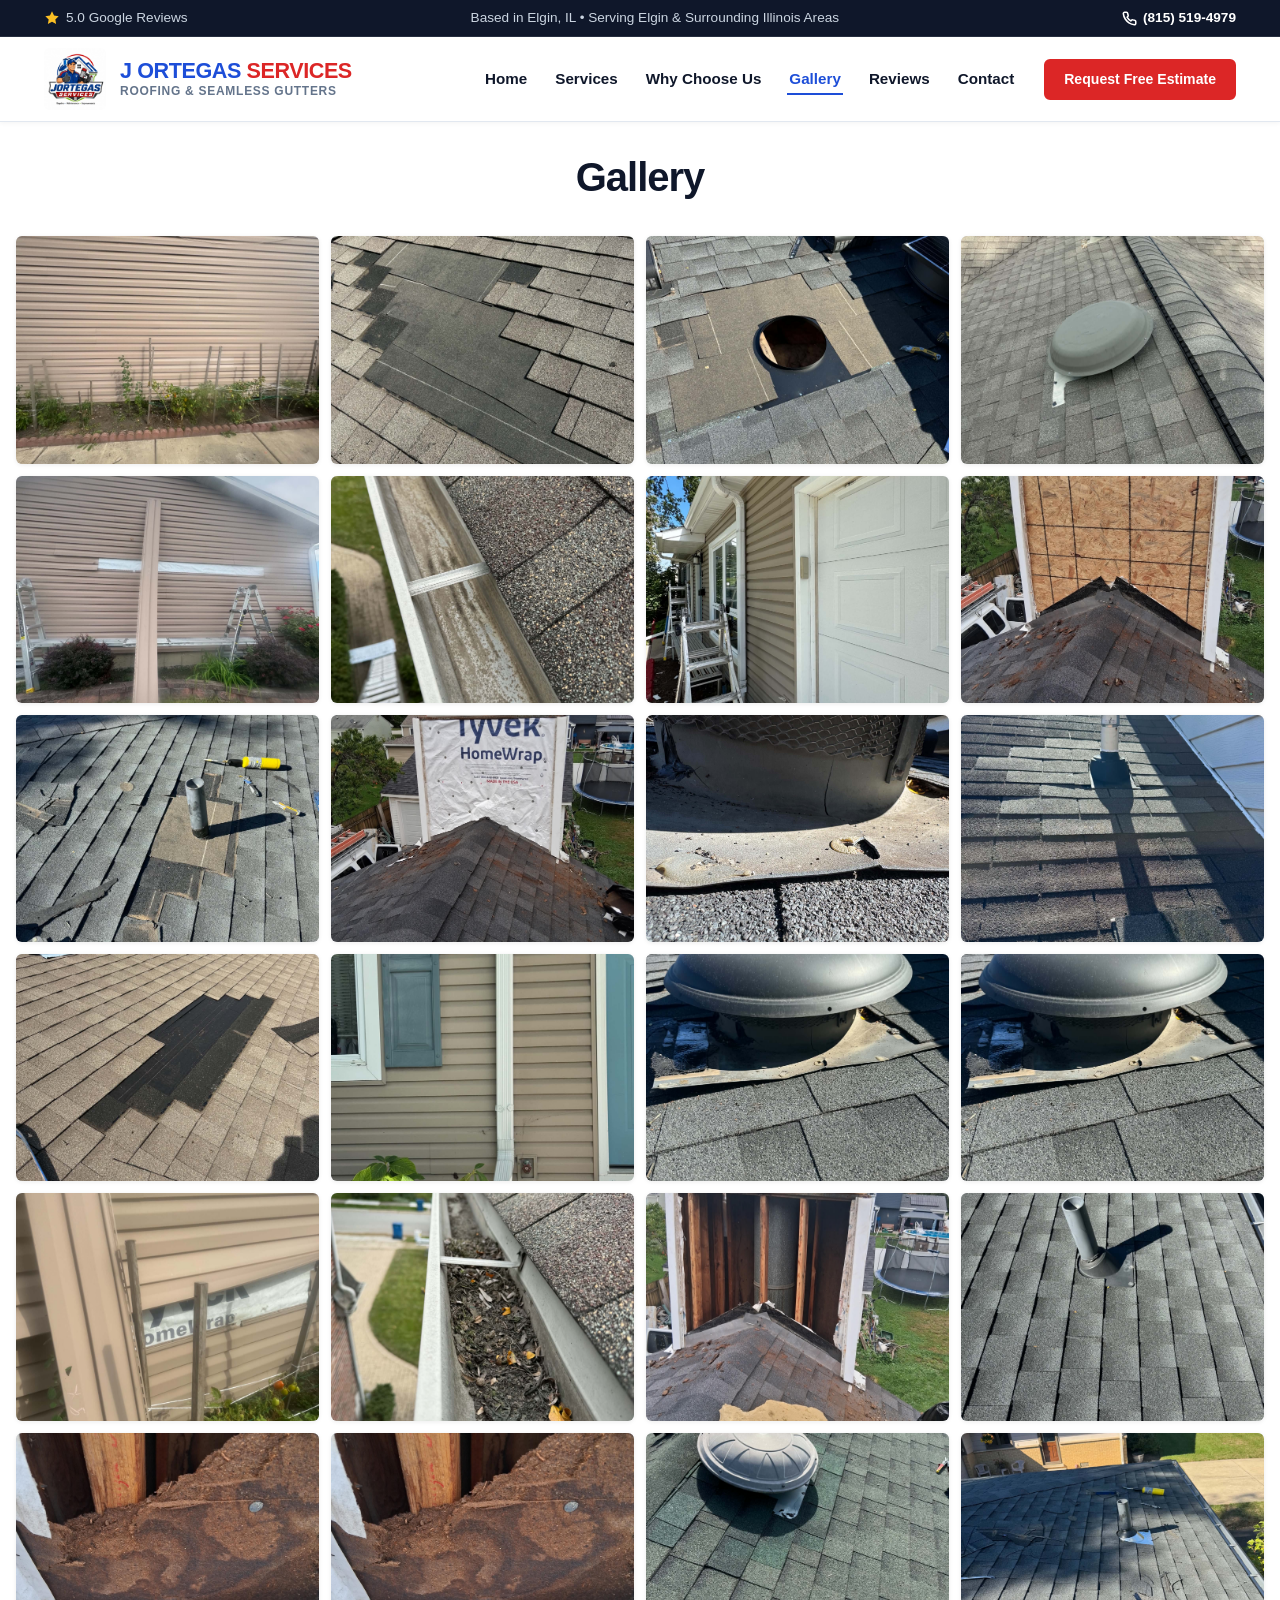
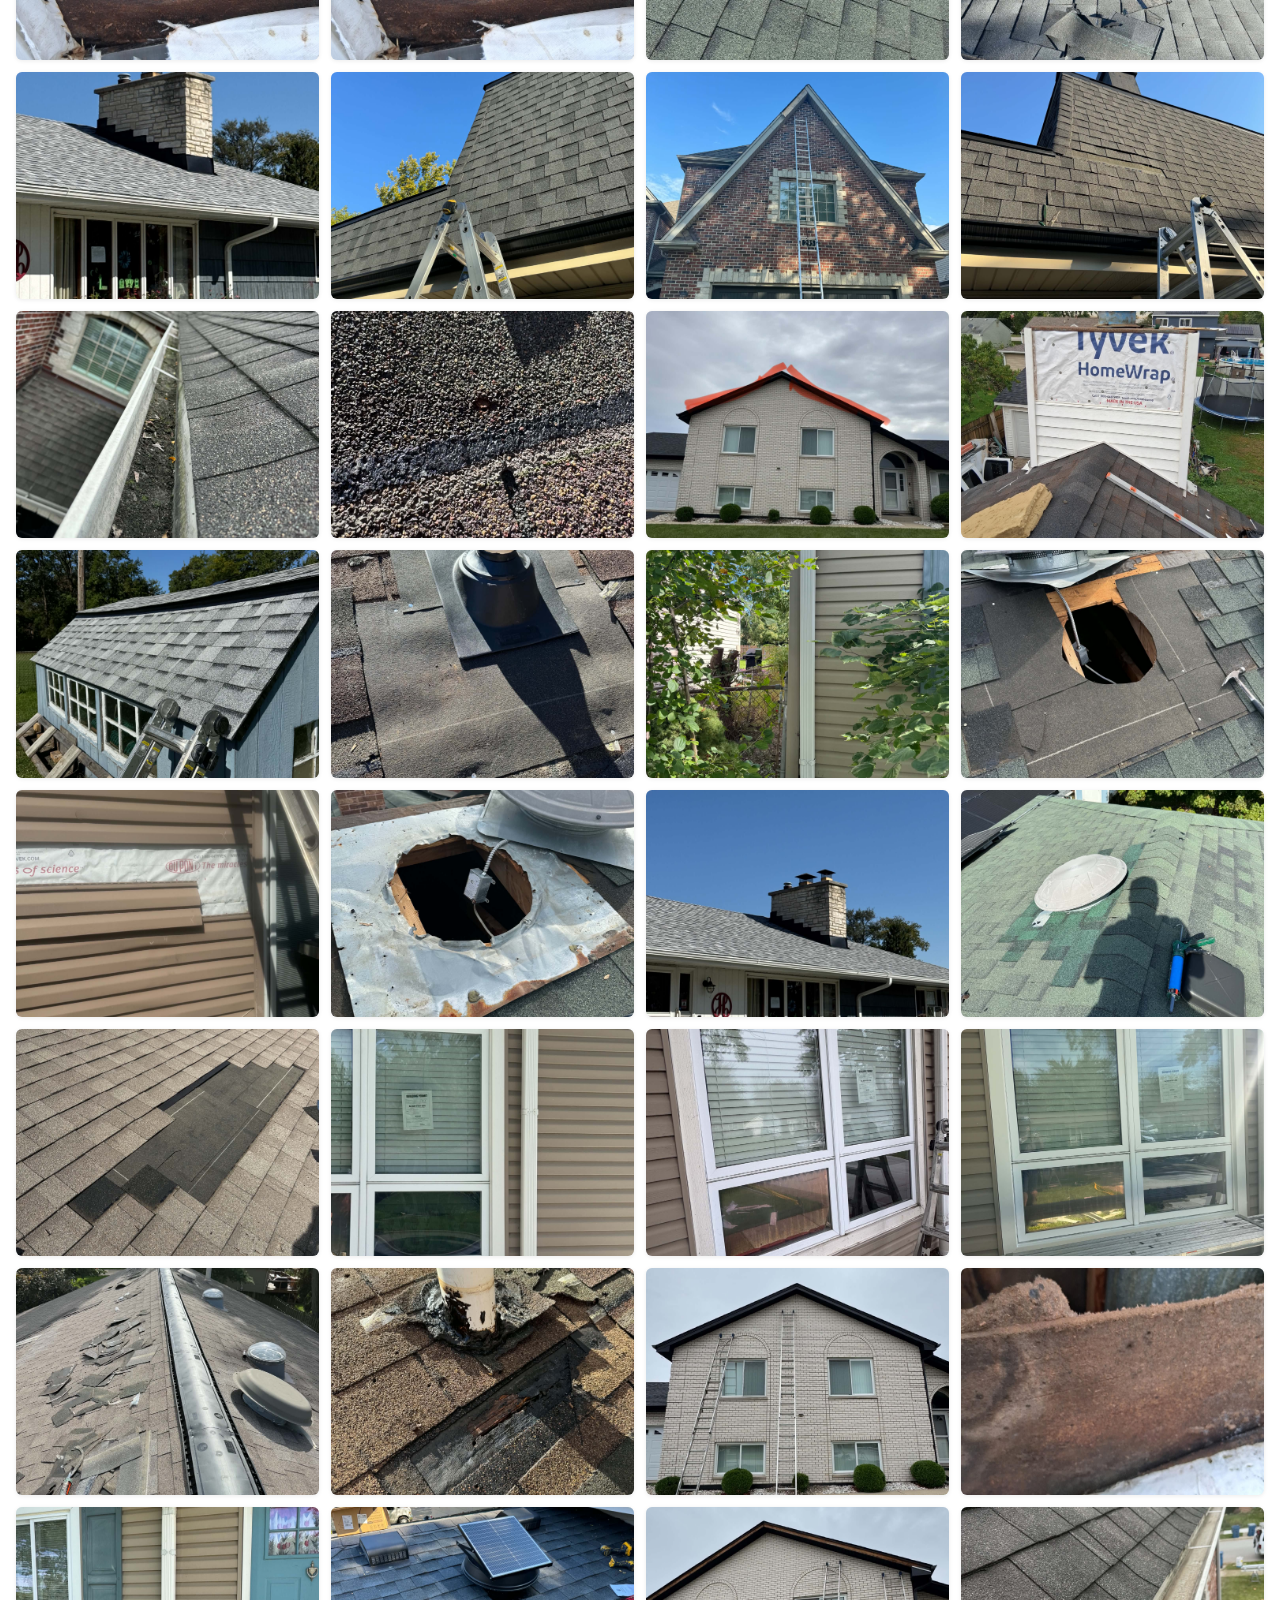
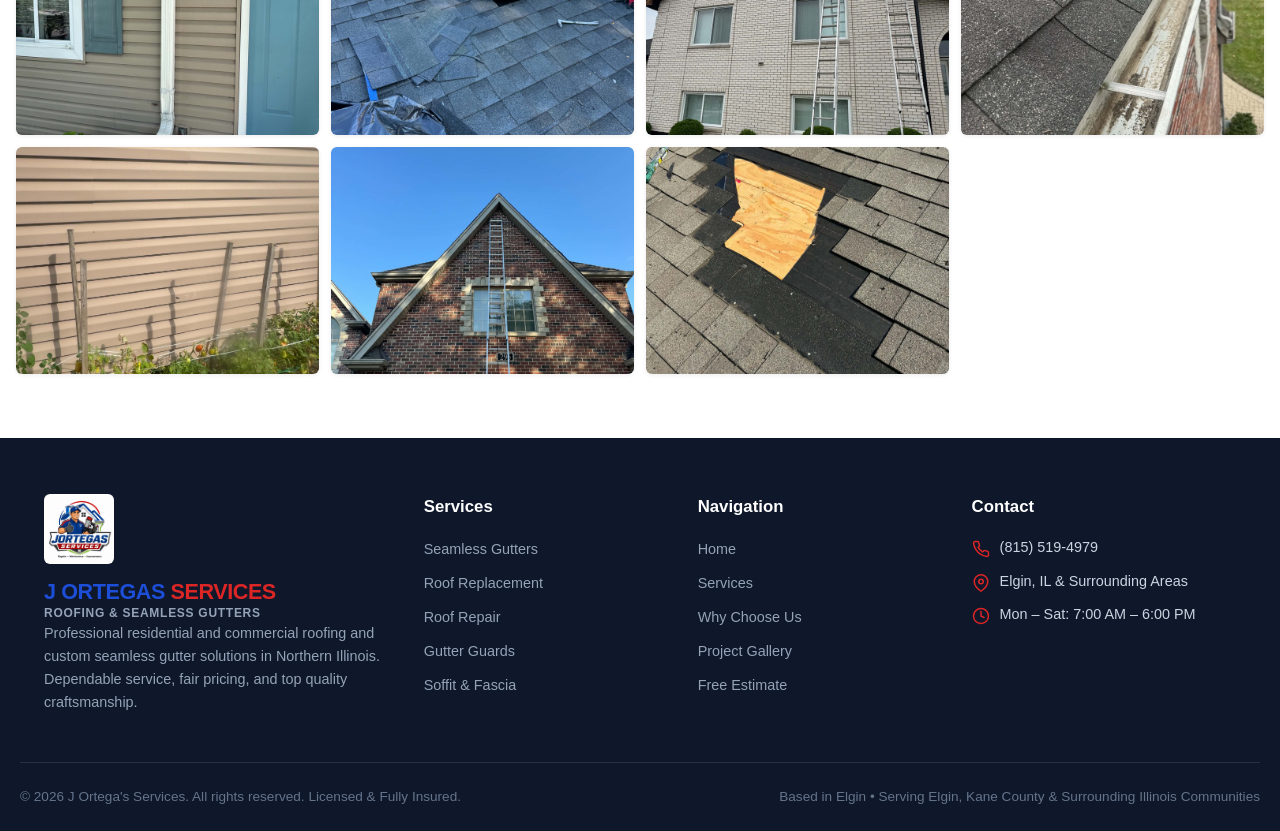
==== gallery.html @ 9fd20a76 "Launch J Ortega's Services website: dark hero slider, edge-to-edge project gallery, SEO meta & schem" ====
<!DOCTYPE html>
<html lang="en">
<head>
  <meta charset="UTF-8">
  <meta name="viewport" content="width=device-width, initial-scale=1.0">
  <title>Gallery | J Ortega's Services | Roofing &amp; Seamless Gutters</title>
  <meta name="description" content="View our full portfolio of roofing, leak repairs, seamless gutters, and leaf guards based in Elgin, IL and serving surrounding Illinois communities.">
  <meta name="robots" content="index, follow">
  <meta name="author" content="J Ortega's Services">
  <meta name="theme-color" content="#0f172a">
  <link rel="canonical" href="https://jortegaservices.com/gallery.html">
  
  <!-- Favicon and App Icons -->
  <link rel="icon" type="image/png" href="favicon.png">
  <link rel="shortcut icon" href="favicon.ico">
  <link rel="apple-touch-icon" href="favicon.png">
  
  <!-- Social Share / Open Graph Previews -->
  <meta property="og:title" content="Gallery | J Ortega's Services">
  <meta property="og:description" content="Portfolio of roofing and seamless gutter projects in Elgin and surrounding Illinois areas.">
  <meta property="og:image" content="photos/preview.jpg">
  <meta property="og:url" content="https://jortegaservices.com/gallery.html">
  <meta property="og:type" content="website">
  <meta name="twitter:card" content="summary_large_image">
  <meta name="twitter:image" content="photos/preview.jpg">

  <link rel="stylesheet" href="styles.css">
</head>
<body>

  <!-- Top Utility Bar -->
  <aside class="top-bar" aria-label="Quick contact and service area">
    <div class="container top-bar-inner">
      <div class="top-bar-item top-bar-rating">
        <svg width="16" height="16" viewBox="0 0 24 24" fill="currentColor">
          <path d="M12 2l3.09 6.26L22 9.27l-5 4.87 1.18 6.88L12 17.77l-6.18 3.25L7 14.14 2 9.27l6.91-1.01L12 2z"/>
        </svg>
        <span>5.0 Google Reviews</span>
      </div>
      <div class="top-bar-item top-bar-location">
        <span>Based in Elgin, IL &bull; Serving Elgin &amp; Surrounding Illinois Areas</span>
      </div>
      <div class="top-bar-right">
        <a href="tel:8155194979" class="top-phone-link">
          <svg width="15" height="15" viewBox="0 0 24 24" fill="none" stroke="currentColor" stroke-width="2.5" stroke-linecap="round" stroke-linejoin="round">
            <path d="M22 16.92v3a2 2 0 0 1-2.18 2 19.79 19.79 0 0 1-8.63-3.07 19.5 19.5 0 0 1-6-6 19.79 19.79 0 0 1-3.07-8.67A2 2 0 0 1 4.11 2h3a2 2 0 0 1 2 1.72 12.84 12.84 0 0 0 .7 2.81 2 2 0 0 1-.45 2.11L8.09 9.91a16 16 0 0 0 6 6l1.27-1.27a2 2 0 0 1 2.11-.45 12.84 12.84 0 0 0 2.81.7A2 2 0 0 1 22 16.92z"></path>
          </svg>
          (815) 519-4979
        </a>
      </div>
    </div>
  </aside>

  <!-- Site Header -->
  <header class="site-header">
    <div class="container nav-container">
      <a href="index.html" class="brand-logo" aria-label="J Ortega's Services Homepage">
        <img src="photos/logo.png" alt="J Ortega's Services Logo" class="brand-logo-img">
        <div class="brand-text">
          <span class="brand-name">
            <span class="accent-blue">J ORTEGAS</span> <span class="accent-red">SERVICES</span>
          </span>
          <span class="brand-tag">Roofing &amp; Seamless Gutters</span>
        </div>
      </a>

      <!-- Desktop & Mobile Nav -->
      <nav class="main-nav" aria-label="Main Navigation">
        <ul class="nav-list">
          <li><a href="index.html" class="nav-link">Home</a></li>
          <li><a href="index.html#services" class="nav-link">Services</a></li>
          <li><a href="index.html#why-us" class="nav-link">Why Choose Us</a></li>
          <li><a href="gallery.html" class="nav-link active">Gallery</a></li>
          <li><a href="index.html#reviews" class="nav-link">Reviews</a></li>
          <li><a href="index.html#estimate" class="nav-link">Contact</a></li>
        </ul>
        <div class="nav-cta-wrap">
          <a href="index.html#estimate" class="btn btn-red btn-sm">Request Free Estimate</a>
        </div>
      </nav>

      <!-- Mobile Menu Toggle Button -->
      <button class="mobile-toggle" aria-label="Toggle navigation menu" aria-expanded="false">
        <svg viewBox="0 0 24 24" fill="none" stroke="currentColor" stroke-width="2.5" stroke-linecap="round" stroke-linejoin="round">
          <line x1="3" y1="6" x2="21" y2="6"></line>
          <line x1="3" y1="12" x2="21" y2="12"></line>
          <line x1="3" y1="18" x2="21" y2="18"></line>
        </svg>
      </button>
    </div>
  </header>

  <main class="gallery-page-wrap">
    <div class="gallery-page-header">
      <h1>Gallery</h1>
    </div>

    <!-- Edge-to-edge Images Taking Up The Page Left to Right Top to Bottom -->
    <div class="gallery-stream">
        <div class="gallery-photo-item">
          <img src="photos/project-01.jpg" alt="J Ortega Project 1" loading="lazy">
        </div>
        <div class="gallery-photo-item">
          <img src="photos/project-02.jpg" alt="J Ortega Project 2" loading="lazy">
        </div>
        <div class="gallery-photo-item">
          <img src="photos/project-03.jpg" alt="J Ortega Project 3" loading="lazy">
        </div>
        <div class="gallery-photo-item">
          <img src="photos/project-04.jpg" alt="J Ortega Project 4" loading="lazy">
        </div>
        <div class="gallery-photo-item">
          <img src="photos/project-05.jpg" alt="J Ortega Project 5" loading="lazy">
        </div>
        <div class="gallery-photo-item">
          <img src="photos/project-06.jpg" alt="J Ortega Project 6" loading="lazy">
        </div>
        <div class="gallery-photo-item">
          <img src="photos/project-07.jpg" alt="J Ortega Project 7" loading="lazy">
        </div>
        <div class="gallery-photo-item">
          <img src="photos/project-08.jpg" alt="J Ortega Project 8" loading="lazy">
        </div>
        <div class="gallery-photo-item">
          <img src="photos/project-09.jpg" alt="J Ortega Project 9" loading="lazy">
        </div>
        <div class="gallery-photo-item">
          <img src="photos/project-10.jpg" alt="J Ortega Project 10" loading="lazy">
        </div>
        <div class="gallery-photo-item">
          <img src="photos/project-11.jpg" alt="J Ortega Project 11" loading="lazy">
        </div>
        <div class="gallery-photo-item">
          <img src="photos/project-12.jpg" alt="J Ortega Project 12" loading="lazy">
        </div>
        <div class="gallery-photo-item">
          <img src="photos/project-13.jpg" alt="J Ortega Project 13" loading="lazy">
        </div>
        <div class="gallery-photo-item">
          <img src="photos/project-14.jpg" alt="J Ortega Project 14" loading="lazy">
        </div>
        <div class="gallery-photo-item">
          <img src="photos/project-15.jpg" alt="J Ortega Project 15" loading="lazy">
        </div>
        <div class="gallery-photo-item">
          <img src="photos/project-16.jpg" alt="J Ortega Project 16" loading="lazy">
        </div>
        <div class="gallery-photo-item">
          <img src="photos/project-17.jpg" alt="J Ortega Project 17" loading="lazy">
        </div>
        <div class="gallery-photo-item">
          <img src="photos/project-18.jpg" alt="J Ortega Project 18" loading="lazy">
        </div>
        <div class="gallery-photo-item">
          <img src="photos/project-19.jpg" alt="J Ortega Project 19" loading="lazy">
        </div>
        <div class="gallery-photo-item">
          <img src="photos/project-20.jpg" alt="J Ortega Project 20" loading="lazy">
        </div>
        <div class="gallery-photo-item">
          <img src="photos/project-21.jpg" alt="J Ortega Project 21" loading="lazy">
        </div>
        <div class="gallery-photo-item">
          <img src="photos/project-22.jpg" alt="J Ortega Project 22" loading="lazy">
        </div>
        <div class="gallery-photo-item">
          <img src="photos/project-23.jpg" alt="J Ortega Project 23" loading="lazy">
        </div>
        <div class="gallery-photo-item">
          <img src="photos/project-24.jpg" alt="J Ortega Project 24" loading="lazy">
        </div>
        <div class="gallery-photo-item">
          <img src="photos/project-25.jpg" alt="J Ortega Project 25" loading="lazy">
        </div>
        <div class="gallery-photo-item">
          <img src="photos/project-26.jpg" alt="J Ortega Project 26" loading="lazy">
        </div>
        <div class="gallery-photo-item">
          <img src="photos/project-27.jpg" alt="J Ortega Project 27" loading="lazy">
        </div>
        <div class="gallery-photo-item">
          <img src="photos/project-28.jpg" alt="J Ortega Project 28" loading="lazy">
        </div>
        <div class="gallery-photo-item">
          <img src="photos/project-29.jpg" alt="J Ortega Project 29" loading="lazy">
        </div>
        <div class="gallery-photo-item">
          <img src="photos/project-30.jpg" alt="J Ortega Project 30" loading="lazy">
        </div>
        <div class="gallery-photo-item">
          <img src="photos/project-31.jpg" alt="J Ortega Project 31" loading="lazy">
        </div>
        <div class="gallery-photo-item">
          <img src="photos/project-32.jpg" alt="J Ortega Project 32" loading="lazy">
        </div>
        <div class="gallery-photo-item">
          <img src="photos/project-33.jpg" alt="J Ortega Project 33" loading="lazy">
        </div>
        <div class="gallery-photo-item">
          <img src="photos/project-34.jpg" alt="J Ortega Project 34" loading="lazy">
        </div>
        <div class="gallery-photo-item">
          <img src="photos/project-35.jpg" alt="J Ortega Project 35" loading="lazy">
        </div>
        <div class="gallery-photo-item">
          <img src="photos/project-36.jpg" alt="J Ortega Project 36" loading="lazy">
        </div>
        <div class="gallery-photo-item">
          <img src="photos/project-37.jpg" alt="J Ortega Project 37" loading="lazy">
        </div>
        <div class="gallery-photo-item">
          <img src="photos/project-38.jpg" alt="J Ortega Project 38" loading="lazy">
        </div>
        <div class="gallery-photo-item">
          <img src="photos/project-39.jpg" alt="J Ortega Project 39" loading="lazy">
        </div>
        <div class="gallery-photo-item">
          <img src="photos/project-40.jpg" alt="J Ortega Project 40" loading="lazy">
        </div>
        <div class="gallery-photo-item">
          <img src="photos/project-41.jpg" alt="J Ortega Project 41" loading="lazy">
        </div>
        <div class="gallery-photo-item">
          <img src="photos/project-42.jpg" alt="J Ortega Project 42" loading="lazy">
        </div>
        <div class="gallery-photo-item">
          <img src="photos/project-43.jpg" alt="J Ortega Project 43" loading="lazy">
        </div>
        <div class="gallery-photo-item">
          <img src="photos/project-44.jpg" alt="J Ortega Project 44" loading="lazy">
        </div>
        <div class="gallery-photo-item">
          <img src="photos/project-45.jpg" alt="J Ortega Project 45" loading="lazy">
        </div>
        <div class="gallery-photo-item">
          <img src="photos/project-46.jpg" alt="J Ortega Project 46" loading="lazy">
        </div>
        <div class="gallery-photo-item">
          <img src="photos/project-47.jpg" alt="J Ortega Project 47" loading="lazy">
        </div>
        <div class="gallery-photo-item">
          <img src="photos/project-48.jpg" alt="J Ortega Project 48" loading="lazy">
        </div>
        <div class="gallery-photo-item">
          <img src="photos/project-49.jpg" alt="J Ortega Project 49" loading="lazy">
        </div>
        <div class="gallery-photo-item">
          <img src="photos/project-50.jpg" alt="J Ortega Project 50" loading="lazy">
        </div>
        <div class="gallery-photo-item">
          <img src="photos/project-51.jpg" alt="J Ortega Project 51" loading="lazy">
        </div>
        <div class="gallery-photo-item">
          <img src="photos/project-52.jpg" alt="J Ortega Project 52" loading="lazy">
        </div>
        <div class="gallery-photo-item">
          <img src="photos/project-53.jpg" alt="J Ortega Project 53" loading="lazy">
        </div>
        <div class="gallery-photo-item">
          <img src="photos/project-54.jpg" alt="J Ortega Project 54" loading="lazy">
        </div>
        <div class="gallery-photo-item">
          <img src="photos/project-55.jpg" alt="J Ortega Project 55" loading="lazy">
        </div>
    </div>
  </main>

  <!-- Clean Lightbox Modal -->
  <div id="lightboxModal" class="lightbox-modal" role="dialog" aria-modal="true" aria-label="Image Preview">
    <button id="lightboxClose" class="lightbox-close" aria-label="Close image preview">&times;</button>
    <button id="lightboxPrev" class="lightbox-btn-prev" aria-label="Previous image">&#10094;</button>
    <button id="lightboxNext" class="lightbox-btn-next" aria-label="Next image">&#10095;</button>
    <div class="lightbox-content">
      <div class="lightbox-img-wrap">
        <img id="lightboxImg" src="" alt="Enlarged project view">
      </div>
    </div>
  </div>

  <!-- Site Footer -->
  <footer class="site-footer">
    <div class="container footer-grid">
      <div class="footer-col footer-brand">
        <img src="photos/logo.png" alt="J Ortega's Services Logo" class="footer-brand-logo">
        <div class="brand-text">
          <span class="brand-name" style="color: #ffffff;">
            <span class="accent-blue">J ORTEGAS</span> <span class="accent-red">SERVICES</span>
          </span>
          <span class="brand-tag" style="color: #94a3b8;">Roofing &amp; Seamless Gutters</span>
        </div>
        <p>
          Professional residential and commercial roofing and custom seamless gutter solutions in Northern Illinois. Dependable service, fair pricing, and top quality craftsmanship.
        </p>
      </div>

      <div class="footer-col">
        <h4>Services</h4>
        <ul class="footer-links">
          <li><a href="index.html#services">Seamless Gutters</a></li>
          <li><a href="index.html#services">Roof Replacement</a></li>
          <li><a href="index.html#services">Roof Repair</a></li>
          <li><a href="index.html#services">Gutter Guards</a></li>
          <li><a href="index.html#services">Soffit &amp; Fascia</a></li>
        </ul>
      </div>

      <div class="footer-col">
        <h4>Navigation</h4>
        <ul class="footer-links">
          <li><a href="index.html">Home</a></li>
          <li><a href="index.html#services">Services</a></li>
          <li><a href="index.html#why-us">Why Choose Us</a></li>
          <li><a href="gallery.html">Project Gallery</a></li>
          <li><a href="index.html#estimate">Free Estimate</a></li>
        </ul>
      </div>

      <div class="footer-col">
        <h4>Contact</h4>
        <div class="footer-contact-item">
          <svg viewBox="0 0 24 24" fill="none" stroke="currentColor" stroke-width="2" stroke-linecap="round" stroke-linejoin="round">
            <path d="M22 16.92v3a2 2 0 0 1-2.18 2 19.79 19.79 0 0 1-8.63-3.07 19.5 19.5 0 0 1-6-6 19.79 19.79 0 0 1-3.07-8.67A2 2 0 0 1 4.11 2h3a2 2 0 0 1 2 1.72 12.84 12.84 0 0 0 .7 2.81 2 2 0 0 1-.45 2.11L8.09 9.91a16 16 0 0 0 6 6l1.27-1.27a2 2 0 0 1 2.11-.45 12.84 12.84 0 0 0 2.81.7A2 2 0 0 1 22 16.92z"></path>
          </svg>
          <a href="tel:8155194979">(815) 519-4979</a>
        </div>
        <div class="footer-contact-item">
          <svg viewBox="0 0 24 24" fill="none" stroke="currentColor" stroke-width="2" stroke-linecap="round" stroke-linejoin="round">
            <path d="M21 10c0 7-9 13-9 13s-9-6-9-13a9 9 0 0 1 18 0z"></path>
            <circle cx="12" cy="10" r="3"></circle>
          </svg>
          <span>Elgin, IL &amp; Surrounding Areas</span>
        </div>
        <div class="footer-contact-item">
          <svg viewBox="0 0 24 24" fill="none" stroke="currentColor" stroke-width="2" stroke-linecap="round" stroke-linejoin="round">
            <circle cx="12" cy="12" r="10"></circle>
            <polyline points="12 6 12 12 16 14"></polyline>
          </svg>
          <span>Mon &ndash; Sat: 7:00 AM &ndash; 6:00 PM</span>
        </div>
      </div>
    </div>

    <div class="container footer-bottom">
      <p>&copy; 2026 J Ortega's Services. All rights reserved. Licensed &amp; Fully Insured.</p>
      <p>Based in Elgin &bull; Serving Elgin, Kane County &amp; Surrounding Illinois Communities</p>
    </div>
  </footer>

  <!-- Sticky Bottom Mobile Action Bar -->
  <div class="mobile-sticky-bar" aria-label="Quick mobile contact bar">
    <div class="mobile-sticky-inner">
      <a href="tel:8155194979" class="btn btn-blue btn-sm">
        <svg width="15" height="15" viewBox="0 0 24 24" fill="none" stroke="currentColor" stroke-width="2.5" stroke-linecap="round" stroke-linejoin="round">
          <path d="M22 16.92v3a2 2 0 0 1-2.18 2 19.79 19.79 0 0 1-8.63-3.07 19.5 19.5 0 0 1-6-6 19.79 19.79 0 0 1-3.07-8.67A2 2 0 0 1 4.11 2h3a2 2 0 0 1 2 1.72 12.84 12.84 0 0 0 .7 2.81 2 2 0 0 1-.45 2.11L8.09 9.91a16 16 0 0 0 6 6l1.27-1.27a2 2 0 0 1 2.11-.45 12.84 12.84 0 0 0 2.81.7A2 2 0 0 1 22 16.92z"></path>
        </svg>
        Call Us
      </a>
      <a href="index.html#estimate" class="btn btn-red btn-sm">Free Estimate</a>
    </div>
  </div>

  <script src="main.js"></script>
</body>
</html>
---- styles.css ----
/* ==========================================================================
   J ORTEGA'S SERVICES - ROOFING & SEAMLESS GUTTERS
   Clean White Theme | No-Bloat High-Performance Stylesheet
   Color Accents: Red (Estimates/CTAs), Blue (Structure/Trust), Green (Checkmarks/Ratings)
   ========================================================================== */

:root {
  /* Core White Theme Colors */
  --bg-page: #ffffff;
  --bg-subtle: #f8fafc;
  --bg-card: #ffffff;
  --border-light: #e2e8f0;
  --border-strong: #cbd5e1;
  
  /* Text */
  --text-main: #0f172a;
  --text-muted: #475569;
  --text-light: #64748b;
  --text-white: #ffffff;
  
  /* Brand Accents (Red, Blue, Green from Logo) */
  --red-primary: #dc2626;
  --red-hover: #b91c1c;
  --red-light: #fef2f2;
  
  --blue-primary: #1d4ed8;
  --blue-hover: #1e40af;
  --blue-light: #eff6ff;
  
  --green-primary: #16a34a;
  --green-hover: #15803d;
  --green-light: #f0fdf4;
  
  /* Layout & Spacing */
  --container-max: 1240px;
  --radius-sm: 6px;
  --radius-md: 10px;
  --radius-lg: 14px;
  --shadow-sm: 0 1px 3px rgba(0, 0, 0, 0.08);
  --shadow-md: 0 4px 12px rgba(15, 23, 42, 0.08);
  --shadow-lg: 0 10px 25px rgba(15, 23, 42, 0.12);
  --transition: all 0.25s ease-in-out;
}

/* Reset & Base */
*, *::before, *::after {
  box-sizing: border-box;
  margin: 0;
  padding: 0;
}

html {
  font-family: -apple-system, BlinkMacSystemFont, "Segoe UI", Roboto, "Helvetica Neue", Arial, sans-serif;
  color: var(--text-main);
  background-color: var(--bg-page);
  scroll-behavior: smooth;
  line-height: 1.5;
  -webkit-text-size-adjust: 100%;
}

body {
  min-height: 100vh;
  display: flex;
  flex-direction: column;
  overflow-x: hidden;
}

img, svg {
  display: block;
  max-width: 100%;
}

a {
  color: inherit;
  text-decoration: none;
}

button, input, textarea, select {
  font: inherit;
}

.container {
  width: 100%;
  max-width: var(--container-max);
  margin-left: auto;
  margin-right: auto;
  padding-left: 24px;
  padding-right: 24px;
}

/* Full Width Fluid Container */
.container-fluid {
  width: 100%;
  padding-left: 16px;
  padding-right: 16px;
  margin-left: auto;
  margin-right: auto;
}

/* ==========================================================================
   DIRECT HEADERS (NO PILLS, NO WEIRD DASH SUBTEXTS)
   ========================================================================== */
h1 {
  font-size: 2.85rem;
  font-weight: 800;
  line-height: 1.15;
  letter-spacing: -0.025em;
}

h2 {
  font-size: 2.2rem;
  font-weight: 800;
  line-height: 1.2;
  color: var(--text-main);
  letter-spacing: -0.02em;
  margin-bottom: 12px;
}

h3 {
  font-size: 1.35rem;
  font-weight: 700;
  line-height: 1.3;
  color: var(--text-main);
}

.section-head {
  margin-bottom: 36px;
}

.section-head.text-center {
  text-align: center;
}

.section-head p {
  font-size: 1.1rem;
  color: var(--text-muted);
  max-width: 680px;
}

.section-head.text-center p {
  margin-left: auto;
  margin-right: auto;
}

/* ==========================================================================
   BUTTONS (RED FOR ESTIMATES, BLUE FOR SECONDARY)
   ========================================================================== */
.btn {
  display: inline-flex;
  align-items: center;
  justify-content: center;
  gap: 8px;
  font-weight: 700;
  font-size: 0.95rem;
  padding: 12px 24px;
  border-radius: var(--radius-sm);
  border: 2px solid transparent;
  cursor: pointer;
  transition: var(--transition);
  text-align: center;
  white-space: nowrap;
}

/* Red Free Estimate Button */
.btn-red {
  background-color: var(--red-primary);
  color: var(--text-white);
  border-color: var(--red-primary);
}
.btn-red:hover {
  background-color: var(--red-hover);
  border-color: var(--red-hover);
  transform: translateY(-2px);
  box-shadow: 0 4px 14px rgba(220, 38, 38, 0.35);
}

/* Secondary Blue Call Button */
.btn-blue {
  background-color: var(--blue-primary);
  color: var(--text-white);
  border-color: var(--blue-primary);
}
.btn-blue:hover {
  background-color: var(--blue-hover);
  border-color: var(--blue-hover);
  transform: translateY(-2px);
  box-shadow: 0 4px 14px rgba(29, 78, 216, 0.3);
}

.btn-outline {
  background-color: transparent;
  color: var(--text-main);
  border-color: var(--border-strong);
}
.btn-outline:hover {
  background-color: var(--bg-subtle);
  border-color: var(--text-main);
}

.btn-sm {
  padding: 8px 18px;
  font-size: 0.88rem;
}

.btn-lg {
  padding: 14px 32px;
  font-size: 1.05rem;
}

/* ==========================================================================
   TOP BAR (SERVICE AREA, RATINGS, DIRECT PHONE)
   ========================================================================== */
.top-bar {
  background-color: #0f172a;
  color: #f1f5f9;
  font-size: 0.85rem;
  padding: 8px 0;
  border-bottom: 1px solid rgba(255, 255, 255, 0.1);
}

.top-bar-inner {
  display: flex;
  align-items: center;
  justify-content: space-between;
  gap: 16px;
  flex-wrap: wrap;
}

.top-bar-item {
  display: flex;
  align-items: center;
  gap: 8px;
}

.top-bar-rating {
  display: flex;
  align-items: center;
  gap: 6px;
  color: #fbbf24;
  font-weight: 700;
}

.top-bar-rating span {
  color: #cbd5e1;
  font-weight: 500;
}

.top-bar-location {
  color: #cbd5e1;
}

.top-bar-right {
  display: flex;
  align-items: center;
  gap: 16px;
}

.top-phone-link {
  color: #ffffff;
  font-weight: 700;
  display: flex;
  align-items: center;
  gap: 6px;
}
.top-phone-link:hover {
  color: #93c5fd;
}

/* ==========================================================================
   SITE HEADER & NAVIGATION
   ========================================================================== */
.site-header {
  background-color: #ffffff;
  border-bottom: 1px solid var(--border-light);
  position: sticky;
  top: 0;
  z-index: 100;
  box-shadow: 0 1px 5px rgba(0, 0, 0, 0.05);
}

.nav-container {
  display: flex;
  align-items: center;
  justify-content: space-between;
  height: 84px;
  gap: 24px;
}

/* Brand Logo */
.brand-logo {
  display: flex;
  align-items: center;
  gap: 14px;
  text-decoration: none;
}

.brand-logo-img {
  height: 62px;
  width: auto;
  object-fit: contain;
  border-radius: var(--radius-sm);
}

.brand-text {
  display: flex;
  flex-direction: column;
}

.brand-name {
  font-size: 1.35rem;
  font-weight: 900;
  letter-spacing: -0.02em;
  line-height: 1.1;
  color: #0f172a;
}

.brand-name .accent-red { color: var(--red-primary); }
.brand-name .accent-blue { color: var(--blue-primary); }
.brand-name .accent-green { color: var(--green-primary); }

.brand-tag {
  font-size: 0.75rem;
  font-weight: 700;
  color: var(--text-light);
  letter-spacing: 0.06em;
  text-transform: uppercase;
}

/* Nav Links */
.main-nav {
  display: flex;
  align-items: center;
  gap: 28px;
}

.nav-list {
  display: flex;
  align-items: center;
  gap: 24px;
  list-style: none;
}

.nav-link {
  font-size: 0.95rem;
  font-weight: 600;
  color: var(--text-main);
  padding: 6px 2px;
  border-bottom: 2px solid transparent;
  transition: var(--transition);
}

.nav-link:hover,
.nav-link.active {
  color: var(--blue-primary);
  border-bottom-color: var(--blue-primary);
}

.nav-cta-wrap {
  display: flex;
  align-items: center;
  gap: 12px;
}

/* Mobile Toggle */
.mobile-toggle {
  display: none;
  background: none;
  border: none;
  cursor: pointer;
  padding: 8px;
  color: var(--text-main);
}
.mobile-toggle svg {
  width: 28px;
  height: 28px;
}

/* ==========================================================================
   HERO SECTION (DARK CINEMATIC CANVAS + FULLY VISIBLE PHOTO SLIDER)
   ========================================================================== */
.hero-section {
  position: relative;
  padding: 72px 0 80px;
  background-color: #080d1a;
  background-image: 
    linear-gradient(90deg, rgba(8, 13, 26, 0.96) 0%, rgba(8, 13, 26, 0.88) 50%, rgba(8, 13, 26, 0.72) 100%),
    url('photos/hero-1.jpg');
  background-size: cover;
  background-position: center;
  color: #ffffff;
  border-bottom: 1px solid rgba(255, 255, 255, 0.1);
  overflow: hidden;
}

/* Ambient luminous glow accents */
.hero-section::before {
  content: "";
  position: absolute;
  top: -100px;
  right: -60px;
  width: 650px;
  height: 650px;
  border-radius: 50%;
  background: radial-gradient(circle, rgba(29, 78, 216, 0.22) 0%, rgba(220, 38, 38, 0.08) 50%, transparent 70%);
  pointer-events: none;
  z-index: 0;
}

.hero-section::after {
  content: "";
  position: absolute;
  bottom: -40px;
  left: 2%;
  width: 500px;
  height: 280px;
  background: radial-gradient(ellipse at bottom left, rgba(22, 163, 74, 0.12) 0%, transparent 65%);
  pointer-events: none;
  z-index: 0;
}

.hero-grid {
  position: relative;
  z-index: 1;
  display: grid;
  grid-template-columns: 1fr 1.05fr;
  gap: 52px;
  align-items: center;
}

.hero-content h1 {
  font-size: 2.75rem;
  line-height: 1.18;
  margin-bottom: 22px;
  color: #ffffff;
  text-shadow: 0 2px 10px rgba(0, 0, 0, 0.5);
}

.hero-lead {
  font-size: 1.16rem;
  line-height: 1.65;
  color: #cbd5e1;
  margin-bottom: 32px;
  text-shadow: 0 1px 4px rgba(0, 0, 0, 0.3);
}

.hero-actions {
  display: flex;
  align-items: center;
  gap: 16px;
  flex-wrap: wrap;
  margin-bottom: 36px;
}

.hero-features {
  display: flex;
  align-items: center;
  gap: 24px;
  flex-wrap: wrap;
  padding-top: 24px;
  border-top: 1px solid rgba(255, 255, 255, 0.15);
}

.hero-feature-item {
  display: flex;
  align-items: center;
  gap: 10px;
}

.feature-check {
  width: 24px;
  height: 24px;
  border-radius: 50%;
  background-color: rgba(22, 163, 74, 0.25);
  color: #4ade80;
  border: 1px solid rgba(74, 222, 128, 0.4);
  display: flex;
  align-items: center;
  justify-content: center;
  flex-shrink: 0;
}
.feature-check svg {
  width: 14px;
  height: 14px;
}

.feature-text {
  font-size: 0.92rem;
  font-weight: 700;
  color: #ffffff;
}

/* Big Hero Slider Frame (Illuminated & Fully Visible Work Photo) */
.hero-slider-wrap {
  position: relative;
  width: 100%;
  height: 560px;
  border-radius: var(--radius-lg);
  overflow: hidden;
  background-color: #0f172a;
  box-shadow: 
    0 24px 50px -10px rgba(0, 0, 0, 0.7),
    0 0 0 1px rgba(255, 255, 255, 0.18),
    0 0 24px rgba(59, 130, 246, 0.2);
}

/* 3-Color brand accent stripe at the top edge of the slider frame */
.hero-slider-wrap::before {
  content: "";
  position: absolute;
  top: 0;
  left: 0;
  right: 0;
  height: 4px;
  background: linear-gradient(90deg, var(--blue-primary) 0%, var(--red-primary) 50%, var(--green-primary) 100%);
  z-index: 12;
}

.hero-slider-track {
  display: flex;
  width: 100%;
  height: 100%;
  transition: transform 0.65s cubic-bezier(0.25, 1, 0.5, 1);
}

.hero-slide {
  flex: 0 0 100%;
  width: 100%;
  height: 100%;
  position: relative;
  background-color: #0f172a;
}

.hero-slide img {
  width: 100%;
  height: 100%;
  object-fit: cover;
  object-position: center;
}

/* Slider Controls */
.slider-arrow {
  position: absolute;
  top: 50%;
  transform: translateY(-50%);
  width: 44px;
  height: 44px;
  border-radius: 50%;
  background-color: rgba(15, 23, 42, 0.7);
  border: 1px solid rgba(255, 255, 255, 0.35);
  color: #ffffff;
  display: flex;
  align-items: center;
  justify-content: center;
  cursor: pointer;
  z-index: 10;
  transition: var(--transition);
  backdrop-filter: blur(4px);
}
.slider-arrow:hover {
  background-color: var(--red-primary);
  border-color: var(--red-primary);
}
.slider-arrow.prev { left: 16px; }
.slider-arrow.next { right: 16px; }

.slider-dots {
  position: absolute;
  bottom: 16px;
  left: 50%;
  transform: translateX(-50%);
  display: flex;
  gap: 8px;
  z-index: 10;
  background-color: rgba(15, 23, 42, 0.5);
  padding: 6px 12px;
  border-radius: 20px;
  backdrop-filter: blur(4px);
}

.slider-dot {
  width: 10px;
  height: 10px;
  border-radius: 50%;
  background-color: rgba(255, 255, 255, 0.5);
  border: none;
  cursor: pointer;
  transition: var(--transition);
}

.slider-dot.active {
  background-color: var(--red-primary);
  transform: scale(1.3);
}

/* ==========================================================================
   SERVICES SECTION (6 GRID CARDS GUIDED BY USER SCREENSHOT)
   ========================================================================== */
.services-section {
  padding: 76px 0;
  background-color: #ffffff;
  border-bottom: 1px solid var(--border-light);
}

.services-grid {
  display: grid;
  grid-template-columns: repeat(3, 1fr);
  gap: 28px;
}

.service-card {
  background-color: #ffffff;
  border: 1px solid var(--border-light);
  border-radius: var(--radius-md);
  padding: 30px;
  display: flex;
  flex-direction: column;
  box-shadow: var(--shadow-sm);
  transition: var(--transition);
}

.service-card:hover {
  border-color: var(--border-strong);
  box-shadow: var(--shadow-md);
  transform: translateY(-3px);
}

.service-icon-box {
  width: 52px;
  height: 52px;
  border-radius: var(--radius-sm);
  background-color: var(--bg-subtle);
  border: 1px solid var(--border-light);
  display: flex;
  align-items: center;
  justify-content: center;
  margin-bottom: 20px;
  color: var(--text-main);
  transition: var(--transition);
}

.service-card:hover .service-icon-box {
  background-color: var(--blue-light);
  color: var(--blue-primary);
  border-color: #bfdbfe;
}

.service-icon-box svg {
  width: 28px;
  height: 28px;
}

.service-card h3 {
  margin-bottom: 12px;
}

.service-card p {
  color: var(--text-muted);
  font-size: 0.95rem;
  line-height: 1.55;
  margin-bottom: 24px;
  flex-grow: 1;
}

.service-card-footer {
  margin-top: auto;
}

.service-card-footer .btn {
  width: 100%;
}

/* ==========================================================================
   WHY CHOOSE US SECTION (BLACK BACKGROUND WITH WHITE SQUARES)
   ========================================================================== */
.why-section {
  padding: 84px 0;
  background-color: #000000;
  color: #ffffff;
  border-top: 1px solid #1e293b;
  border-bottom: 1px solid #1e293b;
}

.why-section h2 {
  color: #ffffff;
}

.why-section .why-content > p {
  color: #e2e8f0;
  font-size: 1.08rem;
}

.why-grid {
  display: grid;
  grid-template-columns: 1.15fr 0.85fr;
  gap: 48px;
  align-items: center;
}

.why-list {
  display: flex;
  flex-direction: column;
  gap: 18px;
  margin-top: 28px;
}

/* White Squares with Black Text */
.why-item {
  display: flex;
  align-items: flex-start;
  gap: 16px;
  background-color: #ffffff;
  padding: 20px 22px;
  border-radius: var(--radius-md);
  border: 1px solid #e2e8f0;
  box-shadow: 0 4px 16px rgba(0, 0, 0, 0.4);
  transition: var(--transition);
}

.why-item:hover {
  transform: translateX(4px);
  box-shadow: 0 6px 20px rgba(0, 0, 0, 0.6);
}

/* Accents Changed to Blue */
.why-bullet-icon {
  width: 34px;
  height: 34px;
  border-radius: 50%;
  background-color: #eff6ff;
  color: var(--blue-primary);
  border: 1px solid #bfdbfe;
  display: flex;
  align-items: center;
  justify-content: center;
  flex-shrink: 0;
  margin-top: 2px;
}
.why-bullet-icon svg {
  width: 18px;
  height: 18px;
}

/* Black Text inside White Squares */
.why-item-content h4 {
  font-size: 1.05rem;
  font-weight: 800;
  color: #000000;
  margin-bottom: 4px;
}

.why-item-content p {
  font-size: 0.92rem;
  color: #1e293b;
  line-height: 1.5;
}

/* Right Media Card (White Square) */
.why-media-card {
  background-color: #ffffff;
  border: 1px solid #e2e8f0;
  border-radius: var(--radius-lg);
  padding: 24px;
  box-shadow: 0 16px 36px rgba(0, 0, 0, 0.6);
}

.why-media-box {
  width: 100%;
  height: 290px;
  border-radius: var(--radius-md);
  overflow: hidden;
  background-color: #0f172a;
  margin-bottom: 20px;
  border: 1px solid #e2e8f0;
}
.why-media-box img {
  width: 100%;
  height: 100%;
  object-fit: cover;
}

.why-stat-row {
  display: grid;
  grid-template-columns: repeat(3, 1fr);
  gap: 12px;
  text-align: center;
}

.why-stat {
  padding: 14px 10px;
  background-color: #f8fafc;
  border-radius: var(--radius-sm);
  border: 1px solid #e2e8f0;
}

/* Stat Letters/Numbers Changed to Red */
.why-stat-num {
  font-size: 1.6rem;
  font-weight: 900;
  color: var(--red-primary);
  line-height: 1.1;
  display: block;
}

.why-stat-label {
  font-size: 0.78rem;
  font-weight: 700;
  color: #0f172a;
}

/* ==========================================================================
   BRANDS & TRUST STRIP (NO UNVERIFIED CERTS OR GUARANTEES)
   ========================================================================== */
.trust-strip {
  padding: 36px 0;
  background-color: #ffffff;
  border-bottom: 1px solid var(--border-light);
}

.trust-strip-inner {
  display: flex;
  align-items: center;
  justify-content: space-around;
  flex-wrap: wrap;
  gap: 24px;
}

.trust-badge {
  display: flex;
  align-items: center;
  gap: 10px;
  color: #334155;
  font-weight: 700;
  font-size: 0.95rem;
}

.trust-badge svg {
  width: 24px;
  height: 24px;
  color: var(--blue-primary);
}

/* ==========================================================================
   CUSTOMER REVIEWS SECTION (WITH GOOGLE BADGE)
   ========================================================================== */
.reviews-section {
  padding: 76px 0;
  background-color: #ffffff;
  border-bottom: 1px solid var(--border-light);
}

.google-badge-header {
  display: inline-flex;
  align-items: center;
  gap: 12px;
  background-color: #ffffff;
  padding: 8px 18px;
  border-radius: 30px;
  border: 1px solid var(--border-light);
  box-shadow: 0 2px 10px rgba(0, 0, 0, 0.06);
  margin-bottom: 16px;
}

.google-icon {
  width: 22px;
  height: 22px;
  flex-shrink: 0;
}

.google-badge-text {
  font-size: 0.95rem;
  color: var(--text-main);
}
.google-badge-text strong {
  font-weight: 800;
}

.google-badge-rating {
  display: flex;
  align-items: center;
  gap: 6px;
  padding-left: 10px;
  border-left: 1px solid var(--border-light);
}

.google-stars {
  color: #fbbf24;
  letter-spacing: 1px;
  font-size: 0.95rem;
}

.reviews-grid {
  display: grid;
  grid-template-columns: repeat(3, 1fr);
  gap: 24px;
}

.review-card {
  background-color: var(--bg-subtle);
  border: 1px solid var(--border-light);
  border-radius: var(--radius-md);
  padding: 28px;
  display: flex;
  flex-direction: column;
  transition: var(--transition);
}

.review-card:hover {
  transform: translateY(-2px);
  box-shadow: var(--shadow-sm);
  border-color: var(--border-strong);
}

.review-card-top {
  display: flex;
  align-items: center;
  justify-content: space-between;
  margin-bottom: 14px;
}

.google-card-icon {
  width: 18px;
  height: 18px;
  opacity: 0.9;
  flex-shrink: 0;
}

.review-stars {
  color: #fbbf24;
  display: flex;
  gap: 3px;
  font-size: 1rem;
}

.review-card p {
  color: var(--text-main);
  font-size: 0.95rem;
  line-height: 1.55;
  margin-bottom: 20px;
  flex-grow: 1;
}

.reviewer-meta {
  display: flex;
  justify-content: space-between;
  align-items: center;
  border-top: 1px solid var(--border-light);
  padding-top: 14px;
}

.reviewer-name {
  font-weight: 700;
  font-size: 0.95rem;
  color: var(--text-main);
}

.reviewer-location {
  font-size: 0.82rem;
  color: var(--text-light);
}

/* ==========================================================================
   ESTIMATE QUOTE FORM SECTION
   ========================================================================== */
.estimate-section {
  padding: 76px 0;
  background-color: var(--bg-subtle);
  border-bottom: 1px solid var(--border-light);
}

.estimate-grid {
  display: grid;
  grid-template-columns: 1.1fr 0.9fr;
  gap: 48px;
  align-items: start;
}

.estimate-card {
  background-color: #ffffff;
  border: 1px solid var(--border-light);
  border-radius: var(--radius-lg);
  padding: 36px;
  box-shadow: var(--shadow-md);
}

.form-group {
  margin-bottom: 20px;
}

.form-row {
  display: grid;
  grid-template-columns: 1fr 1fr;
  gap: 16px;
}

label {
  display: block;
  font-size: 0.88rem;
  font-weight: 700;
  color: var(--text-main);
  margin-bottom: 6px;
}

input[type="text"],
input[type="tel"],
input[type="email"],
select,
textarea {
  width: 100%;
  padding: 12px 14px;
  font-size: 0.95rem;
  border: 1px solid var(--border-strong);
  border-radius: var(--radius-sm);
  background-color: #ffffff;
  color: var(--text-main);
  transition: var(--transition);
}

input:focus,
select:focus,
textarea:focus {
  outline: none;
  border-color: var(--blue-primary);
  box-shadow: 0 0 0 3px rgba(29, 78, 216, 0.15);
}

textarea {
  min-height: 110px;
  resize: vertical;
}

.form-submit-btn {
  width: 100%;
}

.form-note {
  font-size: 0.82rem;
  color: var(--text-light);
  margin-top: 10px;
  text-align: center;
}

.estimate-call-box {
  background-color: #ffffff;
  border: 1px solid var(--border-light);
  border-radius: var(--radius-lg);
  padding: 36px;
  box-shadow: var(--shadow-sm);
}

.estimate-call-box h3 {
  margin-bottom: 12px;
}

.call-big-number {
  display: inline-flex;
  align-items: center;
  gap: 10px;
  font-size: 1.85rem;
  font-weight: 900;
  color: var(--blue-primary);
  margin: 16px 0 24px;
}

.call-big-number:hover {
  color: var(--blue-hover);
  text-decoration: underline;
}

.service-hours-box {
  margin-top: 24px;
  padding-top: 20px;
  border-top: 1px solid var(--border-light);
}

.service-hours-box h4 {
  font-size: 0.95rem;
  font-weight: 700;
  margin-bottom: 8px;
}

.service-hours-box p {
  font-size: 0.9rem;
  color: var(--text-muted);
}

/* ==========================================================================
   FULL-BLEED EDGE-TO-EDGE GALLERY (NO BLOAT, NO TEXT ON/AROUND IMAGES)
   ========================================================================== */
.gallery-page-wrap {
  padding: 32px 0 64px;
  background-color: #ffffff;
}

.gallery-page-header {
  padding: 0 24px 28px;
  text-align: center;
}

.gallery-page-header h1 {
  font-size: 2.5rem;
  font-weight: 800;
  margin-bottom: 8px;
}

.gallery-stream {
  display: grid;
  grid-template-columns: repeat(4, 1fr);
  gap: 12px;
  width: 100%;
  padding: 0 16px;
}

@media (min-width: 1600px) {
  .gallery-stream {
    grid-template-columns: repeat(5, 1fr);
    gap: 14px;
  }
}

.gallery-photo-item {
  position: relative;
  width: 100%;
  aspect-ratio: 4 / 3;
  overflow: hidden;
  border-radius: var(--radius-sm);
  background-color: #f1f5f9;
  cursor: pointer;
  box-shadow: 0 1px 4px rgba(0, 0, 0, 0.08);
}

.gallery-photo-item img {
  width: 100%;
  height: 100%;
  object-fit: cover;
  transition: transform 0.35s ease;
}

.gallery-photo-item:hover img {
  transform: scale(1.04);
}

/* Lightbox Modal */
.lightbox-modal {
  display: none;
  position: fixed;
  top: 0;
  left: 0;
  width: 100vw;
  height: 100vh;
  background-color: rgba(10, 15, 29, 0.92);
  z-index: 1000;
  align-items: center;
  justify-content: center;
  padding: 24px;
  backdrop-filter: blur(6px);
}

.lightbox-modal.active {
  display: flex;
}

.lightbox-content {
  position: relative;
  max-width: 1100px;
  max-height: 90vh;
  display: flex;
  flex-direction: column;
  align-items: center;
  justify-content: center;
}

.lightbox-img-wrap {
  width: 100%;
  max-height: 82vh;
  display: flex;
  align-items: center;
  justify-content: center;
}

.lightbox-img-wrap img {
  max-width: 100%;
  max-height: 82vh;
  object-fit: contain;
  border-radius: var(--radius-sm);
  box-shadow: 0 10px 40px rgba(0, 0, 0, 0.5);
}

.lightbox-close {
  position: fixed;
  top: 20px;
  right: 24px;
  background-color: rgba(15, 23, 42, 0.7);
  color: #ffffff;
  border: 1px solid rgba(255, 255, 255, 0.2);
  width: 44px;
  height: 44px;
  border-radius: 50%;
  cursor: pointer;
  display: flex;
  align-items: center;
  justify-content: center;
  font-size: 1.5rem;
  z-index: 1010;
  transition: var(--transition);
}
.lightbox-close:hover {
  background-color: var(--red-primary);
}

.lightbox-btn-prev,
.lightbox-btn-next {
  position: fixed;
  top: 50%;
  transform: translateY(-50%);
  background-color: rgba(15, 23, 42, 0.7);
  color: #ffffff;
  border: 1px solid rgba(255, 255, 255, 0.2);
  width: 52px;
  height: 52px;
  border-radius: 50%;
  cursor: pointer;
  display: flex;
  align-items: center;
  justify-content: center;
  z-index: 1010;
  transition: var(--transition);
}
.lightbox-btn-prev:hover,
.lightbox-btn-next:hover {
  background-color: var(--red-primary);
}
.lightbox-btn-prev { left: 20px; }
.lightbox-btn-next { right: 20px; }

/* ==========================================================================
   SITE FOOTER
   ========================================================================== */
.site-footer {
  background-color: #0f172a;
  color: #cbd5e1;
  padding-top: 56px;
  margin-top: auto;
}

.footer-grid {
  display: grid;
  grid-template-columns: 1.3fr 0.9fr 0.9fr 1fr;
  gap: 36px;
  padding-bottom: 48px;
  border-bottom: 1px solid rgba(255, 255, 255, 0.1);
}

.footer-col h4 {
  color: #ffffff;
  font-size: 1.05rem;
  font-weight: 700;
  margin-bottom: 18px;
}

.footer-brand-logo {
  height: 70px;
  width: auto;
  margin-bottom: 16px;
  border-radius: var(--radius-sm);
}

.footer-brand p {
  font-size: 0.9rem;
  line-height: 1.6;
  color: #94a3b8;
}

.footer-links {
  list-style: none;
  display: flex;
  flex-direction: column;
  gap: 10px;
}

.footer-links a {
  color: #94a3b8;
  font-size: 0.9rem;
  transition: var(--transition);
}

.footer-links a:hover {
  color: #ffffff;
  padding-left: 4px;
}

.footer-contact-item {
  display: flex;
  align-items: flex-start;
  gap: 10px;
  font-size: 0.9rem;
  margin-bottom: 12px;
  color: #cbd5e1;
}

.footer-contact-item svg {
  width: 18px;
  height: 18px;
  color: var(--red-primary);
  flex-shrink: 0;
  margin-top: 3px;
}

.footer-bottom {
  padding: 24px 0;
  font-size: 0.85rem;
  color: #64748b;
  display: flex;
  align-items: center;
  justify-content: space-between;
  flex-wrap: wrap;
  gap: 12px;
}

/* Mobile Sticky Bar */
.mobile-sticky-bar {
  display: none;
  position: fixed;
  bottom: 0;
  left: 0;
  right: 0;
  background-color: #ffffff;
  border-top: 1px solid var(--border-light);
  padding: 10px 16px;
  z-index: 99;
  box-shadow: 0 -2px 10px rgba(0, 0, 0, 0.1);
}

.mobile-sticky-inner {
  display: grid;
  grid-template-columns: 1fr 1fr;
  gap: 12px;
}

/* ==========================================================================
   RESPONSIVE MEDIA QUERIES (MOBILE FIXES)
   ========================================================================== */
@media (max-width: 1024px) {
  .services-grid {
    grid-template-columns: repeat(2, 1fr);
  }
  .hero-slider-wrap {
    height: 480px;
  }
  .gallery-stream {
    grid-template-columns: repeat(3, 1fr);
    gap: 10px;
  }
  .footer-grid {
    grid-template-columns: repeat(2, 1fr);
  }
}

@media (max-width: 768px) {
  /* Hide the top header above navbar on mobile */
  .top-bar {
    display: none !important;
  }

  /* Spacious Hero Layout on Mobile (No Cramming/Stacking) */
  .hero-section {
    padding: 36px 0 44px;
  }

  .hero-grid {
    grid-template-columns: 1fr;
    gap: 36px;
  }

  .hero-content h1 {
    font-size: 2.05rem;
    line-height: 1.24;
    margin-bottom: 20px;
  }

  .hero-lead {
    font-size: 1.05rem;
    line-height: 1.62;
    margin-bottom: 28px;
  }

  .hero-actions {
    flex-direction: column;
    align-items: stretch;
    gap: 14px;
    margin-bottom: 32px;
    width: 100%;
  }

  .hero-actions .btn {
    width: 100%;
    padding: 14px 20px;
    font-size: 1.02rem;
  }

  .hero-features {
    flex-direction: column;
    align-items: flex-start;
    gap: 14px;
    padding-top: 22px;
  }

  .hero-feature-item {
    gap: 12px;
    font-size: 0.95rem;
  }

  /* Big Fully Visible Photo Slider on Mobile */
  .hero-slider-wrap {
    height: 380px;
    border-radius: var(--radius-md);
  }

  .slider-arrow {
    width: 38px;
    height: 38px;
  }
  .slider-arrow.prev { left: 10px; }
  .slider-arrow.next { right: 10px; }
  
  .why-grid,
  .estimate-grid {
    grid-template-columns: 1fr;
    gap: 36px;
  }
  
  .mobile-toggle {
    display: block;
  }
  
  .main-nav {
    display: none;
    position: absolute;
    top: 84px;
    left: 0;
    right: 0;
    background-color: #ffffff;
    border-bottom: 2px solid var(--border-light);
    flex-direction: column;
    padding: 24px;
    box-shadow: var(--shadow-lg);
    gap: 20px;
  }
  
  .main-nav.open {
    display: flex;
  }
  
  .nav-list {
    flex-direction: column;
    width: 100%;
    gap: 16px;
  }
  
  .nav-link {
    font-size: 1.1rem;
    display: block;
    width: 100%;
    padding: 8px 0;
  }
  
  .nav-cta-wrap {
    width: 100%;
  }
  .nav-cta-wrap .btn {
    width: 100%;
  }
  
  .services-grid,
  .reviews-grid {
    grid-template-columns: 1fr;
  }

  .gallery-stream {
    grid-template-columns: repeat(2, 1fr);
    gap: 8px;
    padding: 0 8px;
  }
  
  .footer-grid {
    grid-template-columns: 1fr;
  }
  
  .form-row {
    grid-template-columns: 1fr;
  }
  
  .mobile-sticky-bar {
    display: block;
  }
  
  body {
    padding-bottom: 60px;
  }
}

@media (max-width: 480px) {
  .hero-slider-wrap {
    height: 320px;
  }

  .gallery-stream {
    grid-template-columns: repeat(2, 1fr);
    gap: 6px;
    padding: 0 6px;
  }
}
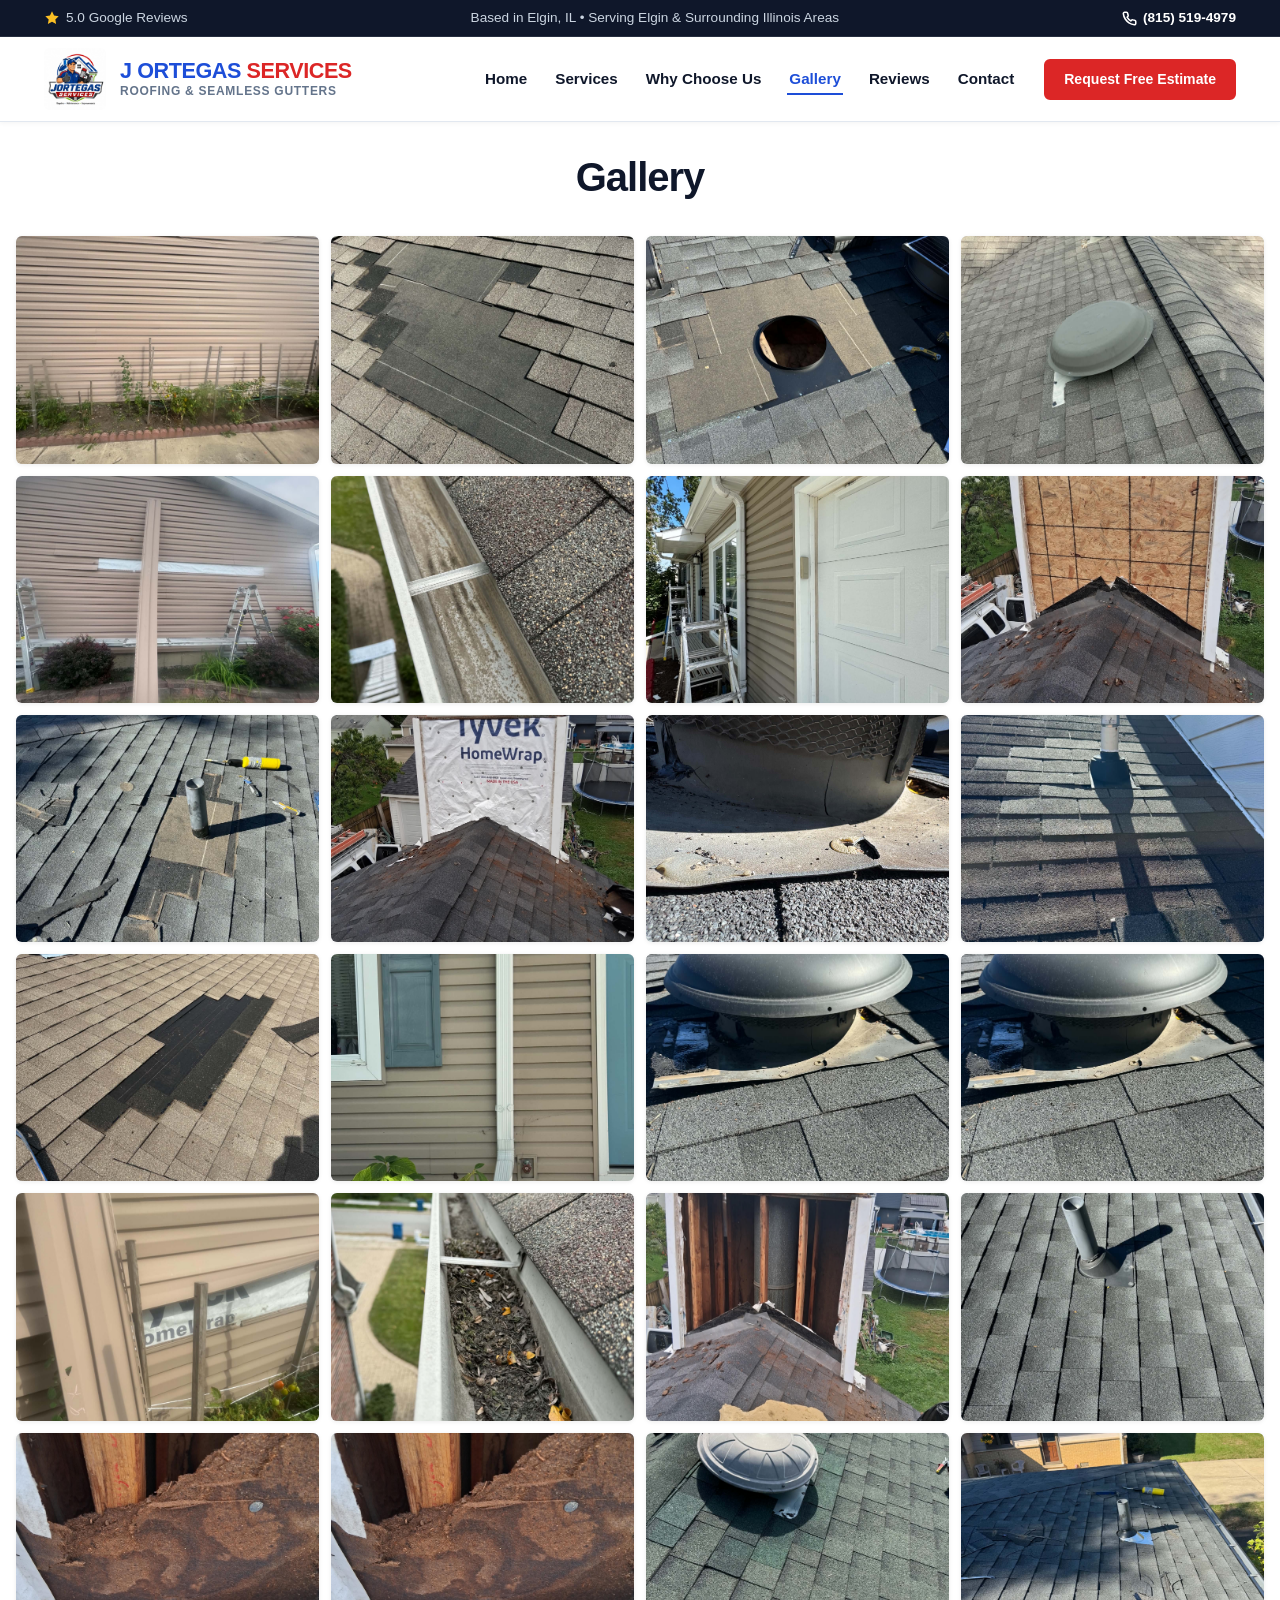
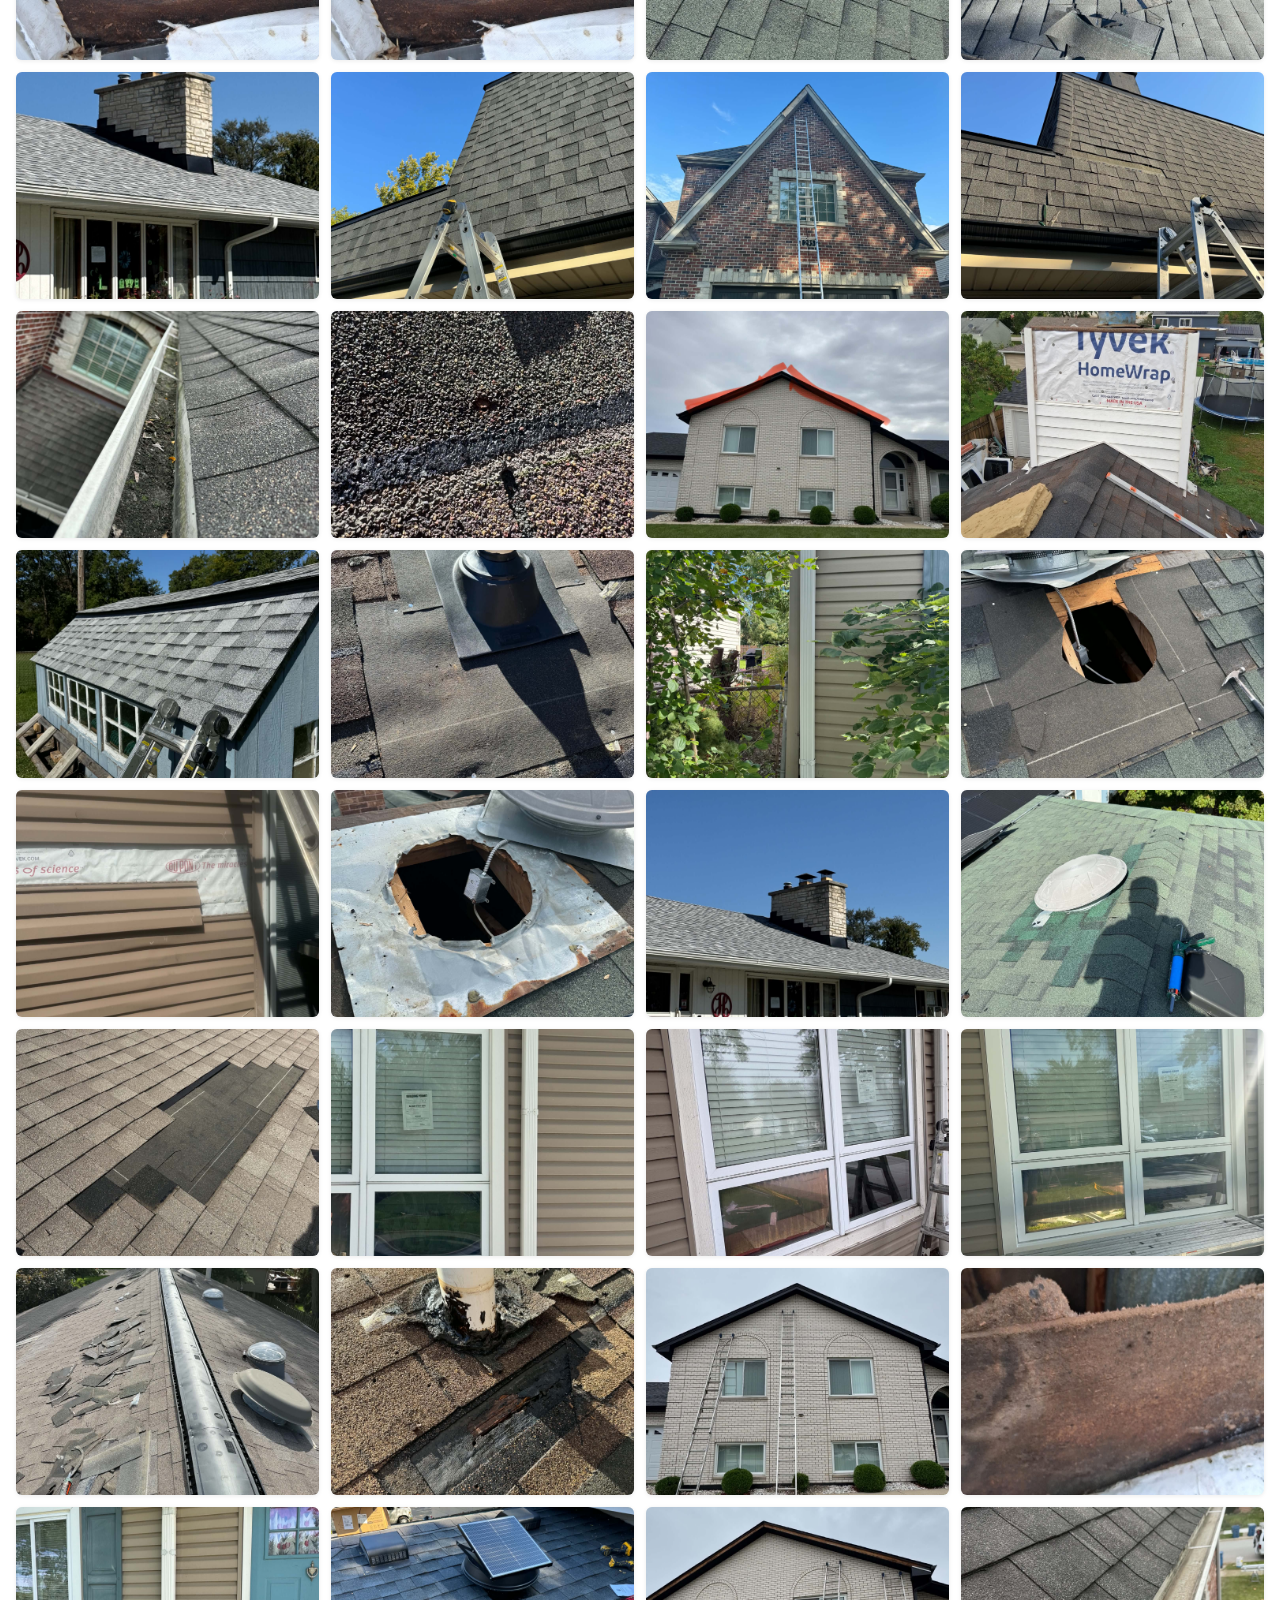
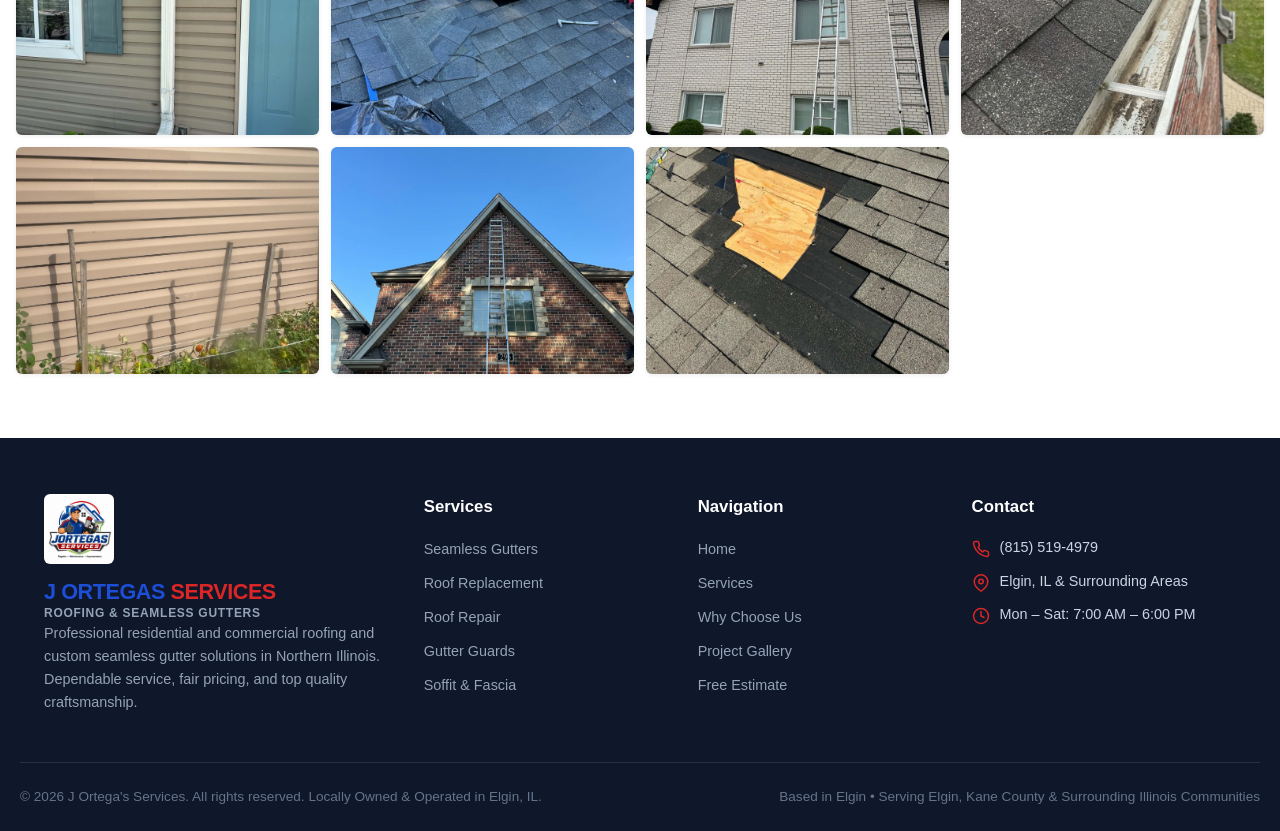
==== commit 7cf0260d: "Remove unverified insurance and licensing mentions; replace with Locally Owned & Operated" ====
--- a/gallery.html
+++ b/gallery.html
@@ -341,7 +341,7 @@
     </div>
 
     <div class="container footer-bottom">
-      <p>&copy; 2026 J Ortega's Services. All rights reserved. Licensed &amp; Fully Insured.</p>
+      <p>&copy; 2026 J Ortega's Services. All rights reserved. Locally Owned &amp; Operated in Elgin, IL.</p>
       <p>Based in Elgin &bull; Serving Elgin, Kane County &amp; Surrounding Illinois Communities</p>
     </div>
   </footer>
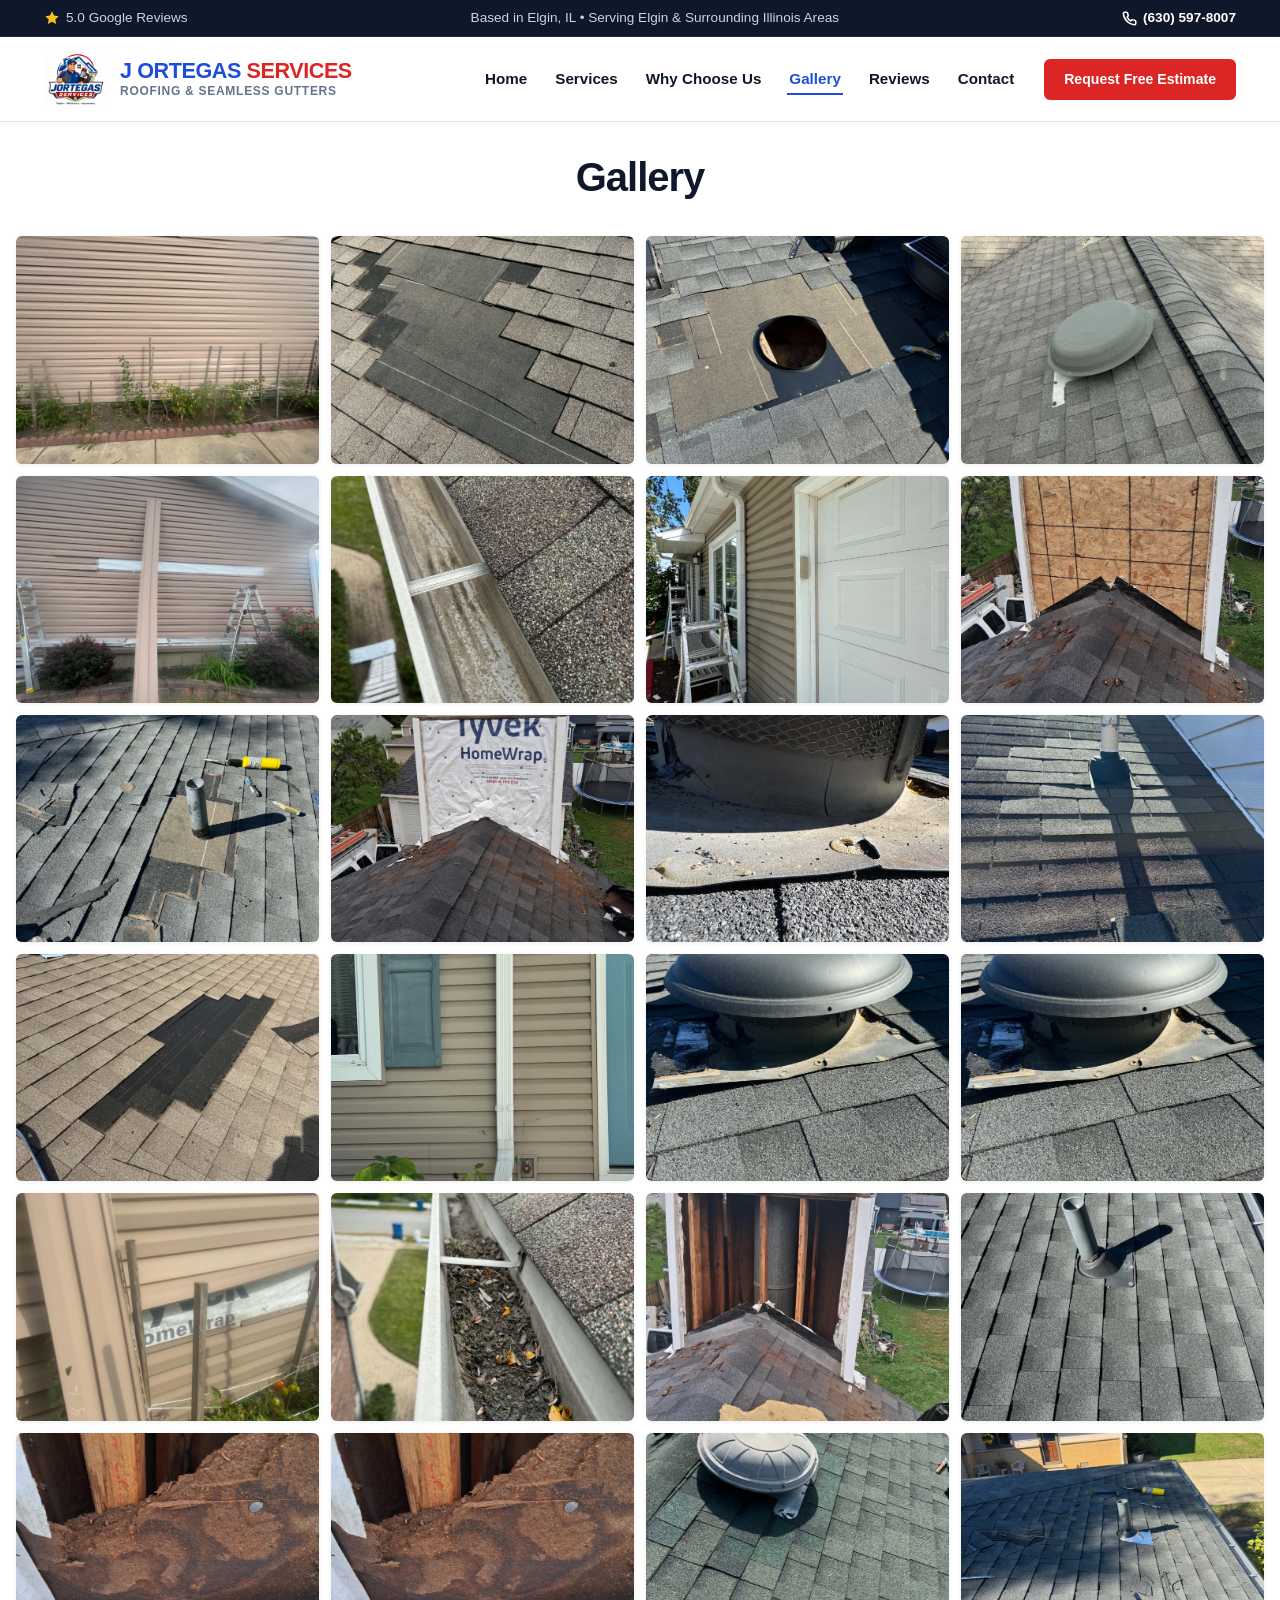
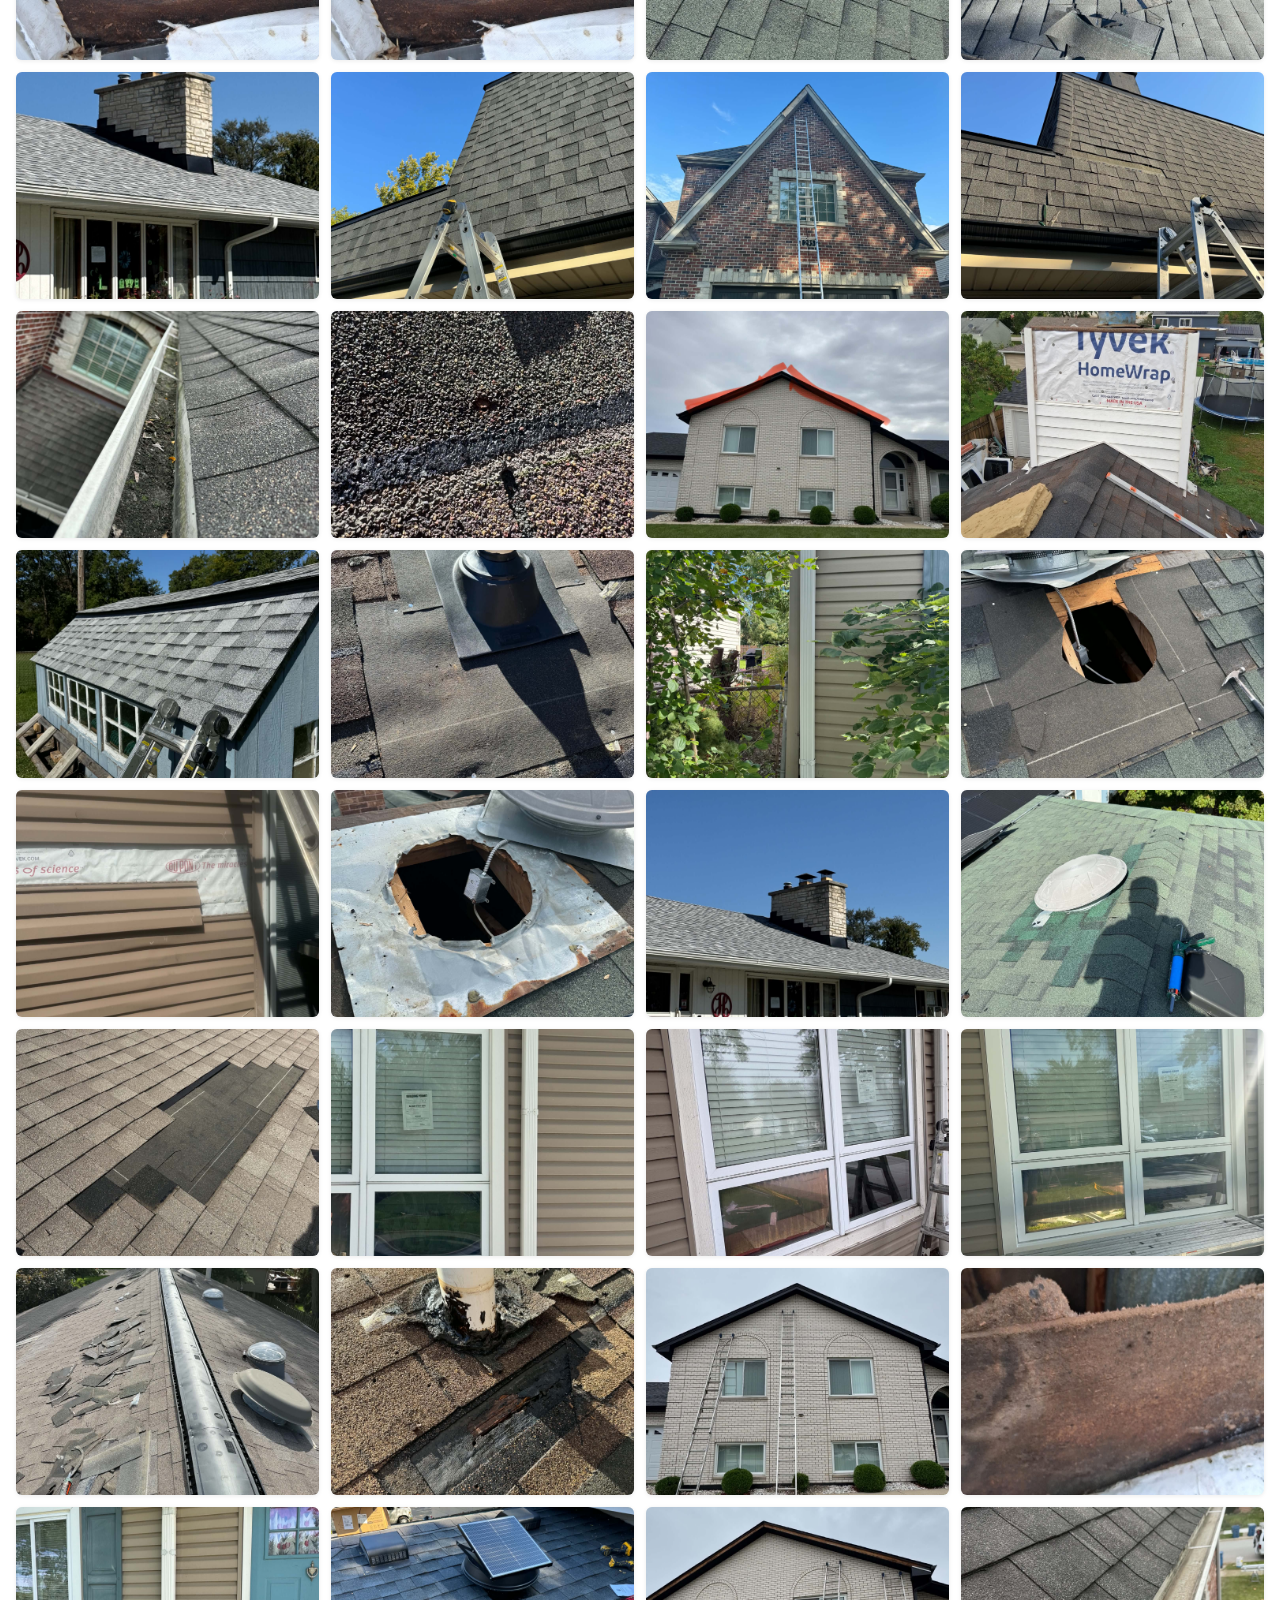
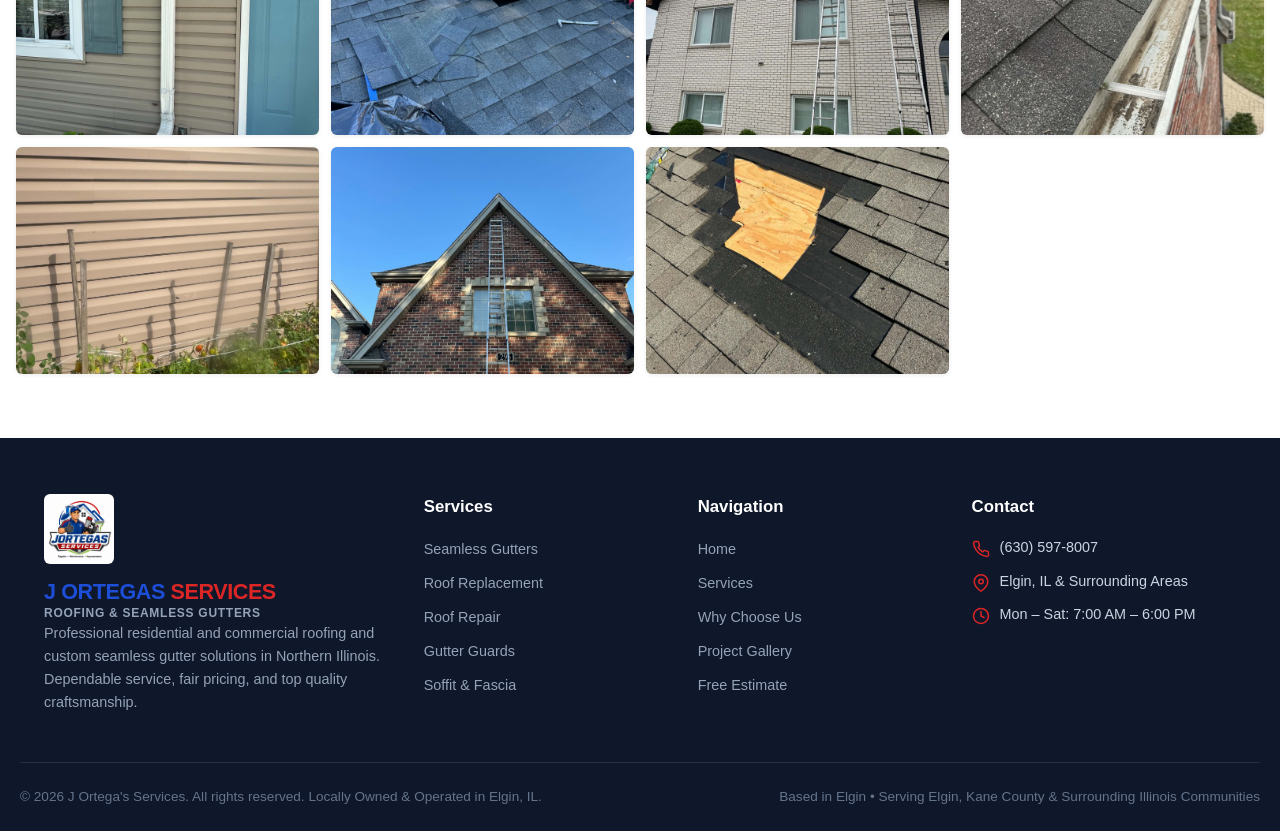
==== commit 6f337103: "Update official contractor phone number to (630) 597-8007 across all pages and scripts" ====
--- a/gallery.html
+++ b/gallery.html
@@ -41,11 +41,11 @@
         <span>Based in Elgin, IL &bull; Serving Elgin &amp; Surrounding Illinois Areas</span>
       </div>
       <div class="top-bar-right">
-        <a href="tel:8155194979" class="top-phone-link">
+        <a href="tel:6305978007" class="top-phone-link">
           <svg width="15" height="15" viewBox="0 0 24 24" fill="none" stroke="currentColor" stroke-width="2.5" stroke-linecap="round" stroke-linejoin="round">
             <path d="M22 16.92v3a2 2 0 0 1-2.18 2 19.79 19.79 0 0 1-8.63-3.07 19.5 19.5 0 0 1-6-6 19.79 19.79 0 0 1-3.07-8.67A2 2 0 0 1 4.11 2h3a2 2 0 0 1 2 1.72 12.84 12.84 0 0 0 .7 2.81 2 2 0 0 1-.45 2.11L8.09 9.91a16 16 0 0 0 6 6l1.27-1.27a2 2 0 0 1 2.11-.45 12.84 12.84 0 0 0 2.81.7A2 2 0 0 1 22 16.92z"></path>
           </svg>
-          (815) 519-4979
+          (630) 597-8007
         </a>
       </div>
     </div>
@@ -321,7 +321,7 @@
           <svg viewBox="0 0 24 24" fill="none" stroke="currentColor" stroke-width="2" stroke-linecap="round" stroke-linejoin="round">
             <path d="M22 16.92v3a2 2 0 0 1-2.18 2 19.79 19.79 0 0 1-8.63-3.07 19.5 19.5 0 0 1-6-6 19.79 19.79 0 0 1-3.07-8.67A2 2 0 0 1 4.11 2h3a2 2 0 0 1 2 1.72 12.84 12.84 0 0 0 .7 2.81 2 2 0 0 1-.45 2.11L8.09 9.91a16 16 0 0 0 6 6l1.27-1.27a2 2 0 0 1 2.11-.45 12.84 12.84 0 0 0 2.81.7A2 2 0 0 1 22 16.92z"></path>
           </svg>
-          <a href="tel:8155194979">(815) 519-4979</a>
+          <a href="tel:6305978007">(630) 597-8007</a>
         </div>
         <div class="footer-contact-item">
           <svg viewBox="0 0 24 24" fill="none" stroke="currentColor" stroke-width="2" stroke-linecap="round" stroke-linejoin="round">
@@ -349,7 +349,7 @@
   <!-- Sticky Bottom Mobile Action Bar -->
   <div class="mobile-sticky-bar" aria-label="Quick mobile contact bar">
     <div class="mobile-sticky-inner">
-      <a href="tel:8155194979" class="btn btn-blue btn-sm">
+      <a href="tel:6305978007" class="btn btn-blue btn-sm">
         <svg width="15" height="15" viewBox="0 0 24 24" fill="none" stroke="currentColor" stroke-width="2.5" stroke-linecap="round" stroke-linejoin="round">
           <path d="M22 16.92v3a2 2 0 0 1-2.18 2 19.79 19.79 0 0 1-8.63-3.07 19.5 19.5 0 0 1-6-6 19.79 19.79 0 0 1-3.07-8.67A2 2 0 0 1 4.11 2h3a2 2 0 0 1 2 1.72 12.84 12.84 0 0 0 .7 2.81 2 2 0 0 1-.45 2.11L8.09 9.91a16 16 0 0 0 6 6l1.27-1.27a2 2 0 0 1 2.11-.45 12.84 12.84 0 0 0 2.81.7A2 2 0 0 1 22 16.92z"></path>
         </svg>
--- a/styles.css
+++ b/styles.css
@@ -1428,14 +1428,68 @@
     gap: 36px;
   }
   
+  /* Mobile Navigation Spacing & Layout - Brand stretches smoothly without premature wrapping */
+  .nav-container {
+    height: 72px;
+    padding-left: 12px;
+    padding-right: 12px;
+    gap: 8px;
+    justify-content: space-between;
+  }
+
+  .brand-logo {
+    display: flex;
+    align-items: center;
+    gap: 10px;
+    flex: 1;
+    min-width: 0;
+  }
+
+  .brand-logo-img {
+    height: 52px;
+    width: auto;
+    flex-shrink: 0;
+  }
+
+  .brand-text {
+    flex: 1;
+    min-width: 0;
+  }
+
+  .brand-name {
+    font-size: clamp(1.05rem, 4.4vw, 1.3rem);
+    white-space: nowrap;
+    overflow: hidden;
+    text-overflow: ellipsis;
+    line-height: 1.15;
+  }
+
+  .brand-tag {
+    font-size: clamp(0.68rem, 2.5vw, 0.74rem);
+    white-space: nowrap;
+    overflow: hidden;
+    text-overflow: ellipsis;
+    letter-spacing: 0.02em;
+  }
+
   .mobile-toggle {
-    display: block;
-  }
-  
+    display: flex;
+    align-items: center;
+    justify-content: center;
+    flex-shrink: 0;
+    padding: 6px;
+    margin-left: 2px;
+  }
+
+  .mobile-toggle svg {
+    width: 28px;
+    height: 28px;
+  }
+
   .main-nav {
     display: none;
     position: absolute;
-    top: 84px;
+    top: 100%;
     left: 0;
     right: 0;
     background-color: #ffffff;
@@ -1445,7 +1499,7 @@
     box-shadow: var(--shadow-lg);
     gap: 20px;
   }
-  
+
   .main-nav.open {
     display: flex;
   }
@@ -1499,6 +1553,21 @@
 }
 
 @media (max-width: 480px) {
+  .nav-container {
+    padding-left: 10px;
+    padding-right: 10px;
+    gap: 6px;
+    height: 68px;
+  }
+
+  .brand-logo {
+    gap: 8px;
+  }
+
+  .brand-logo-img {
+    height: 46px;
+  }
+
   .hero-slider-wrap {
     height: 320px;
   }
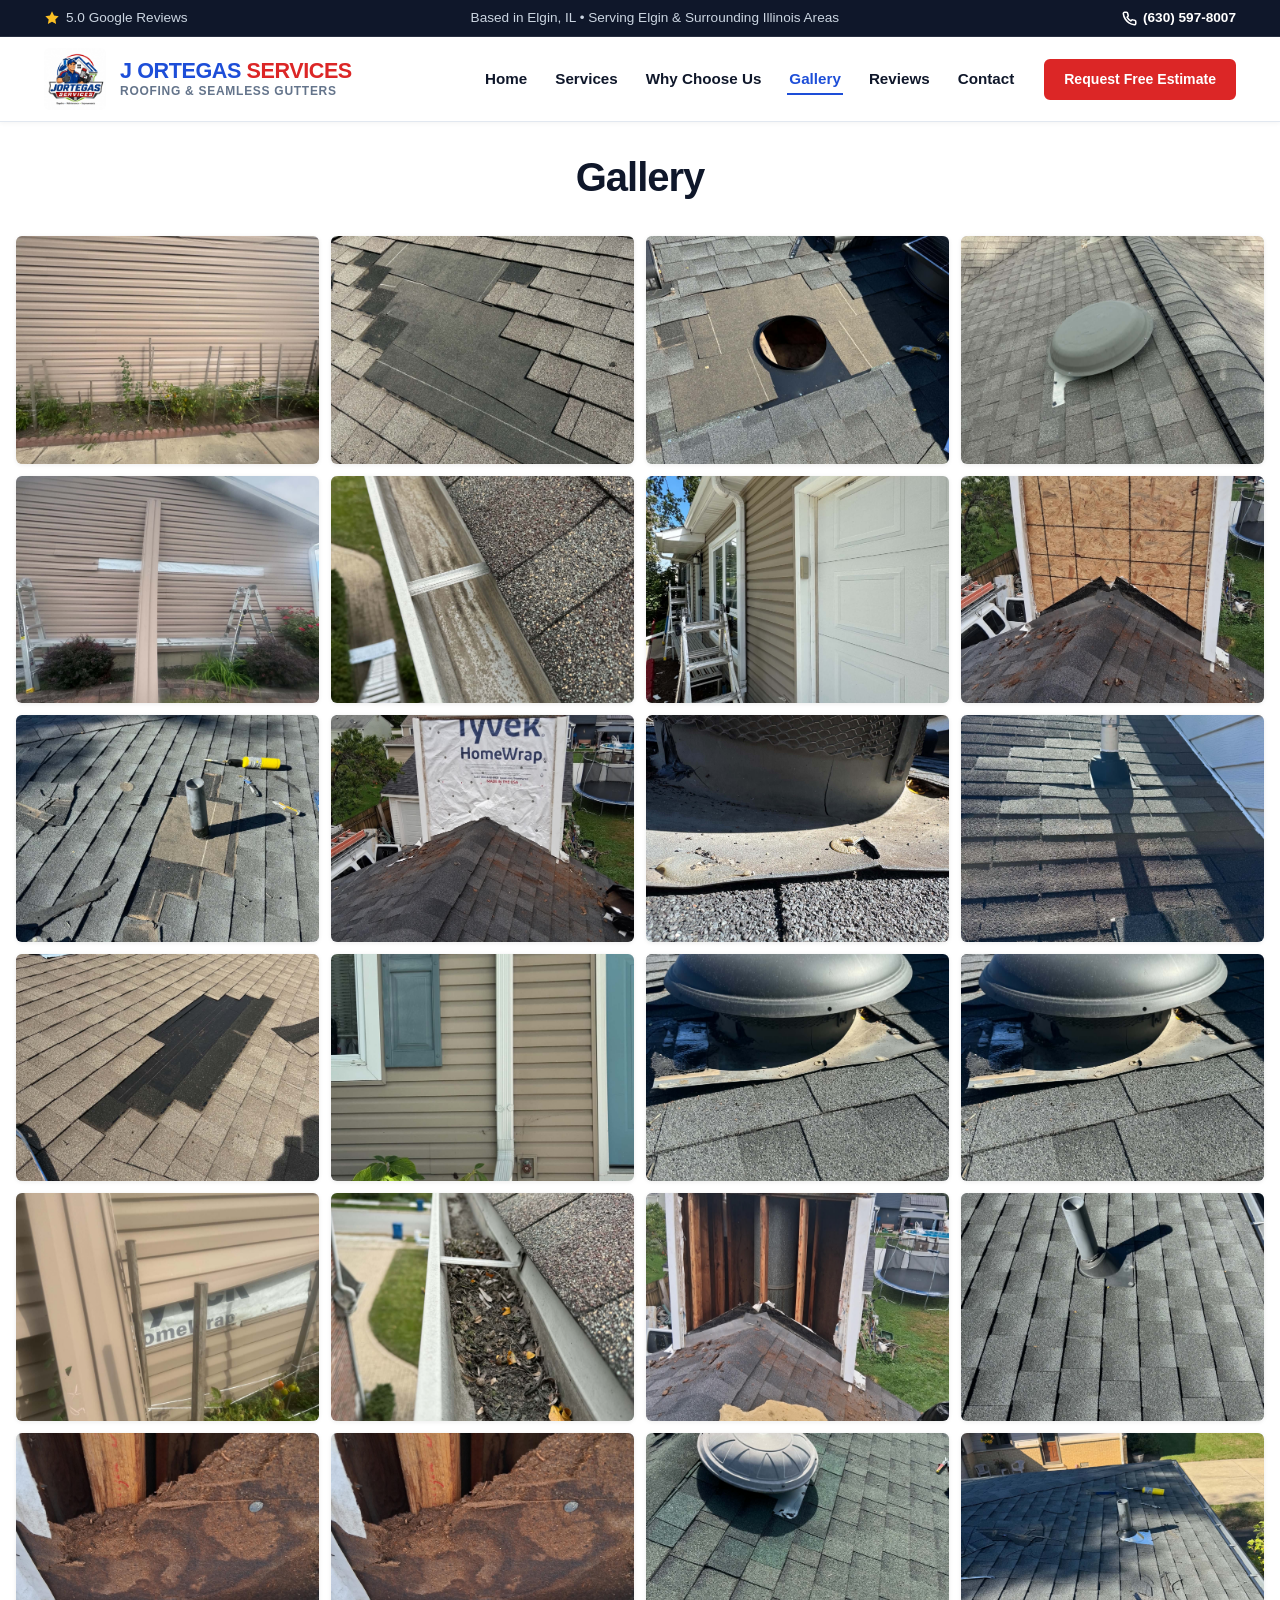
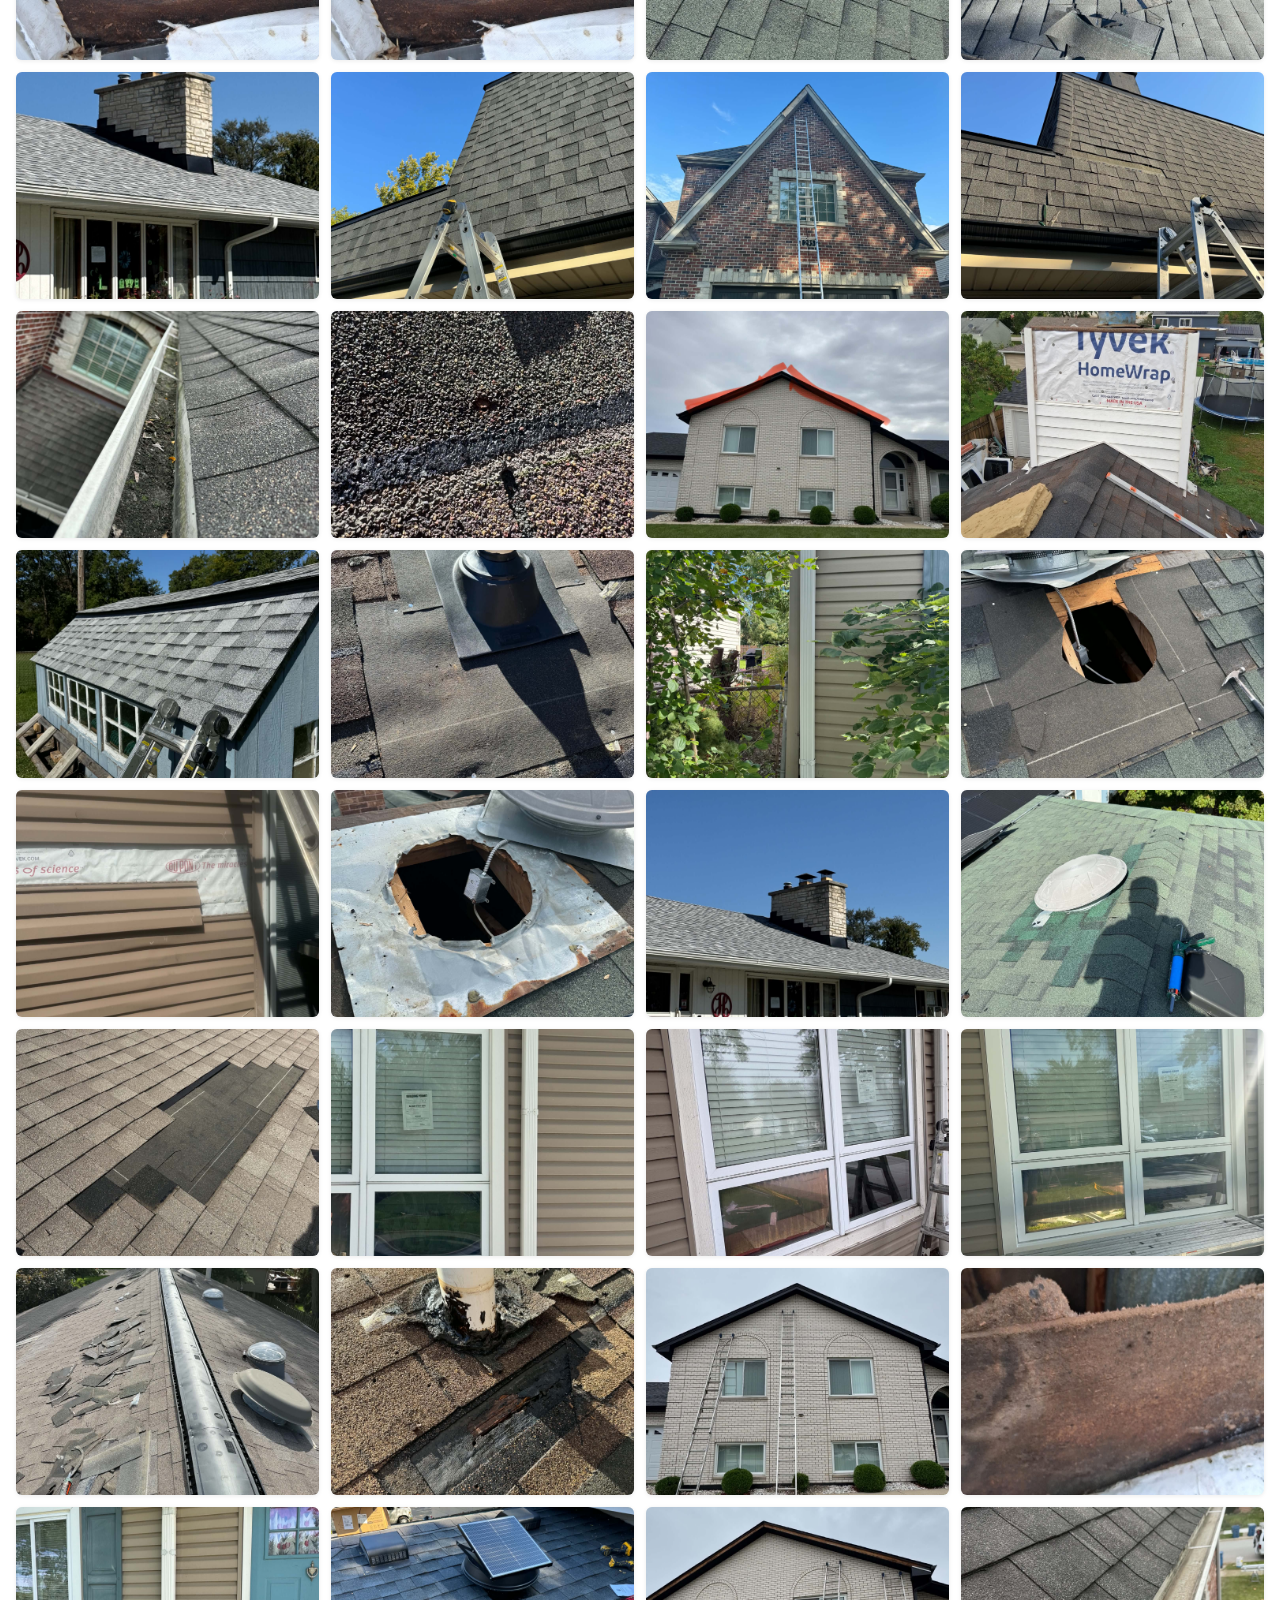
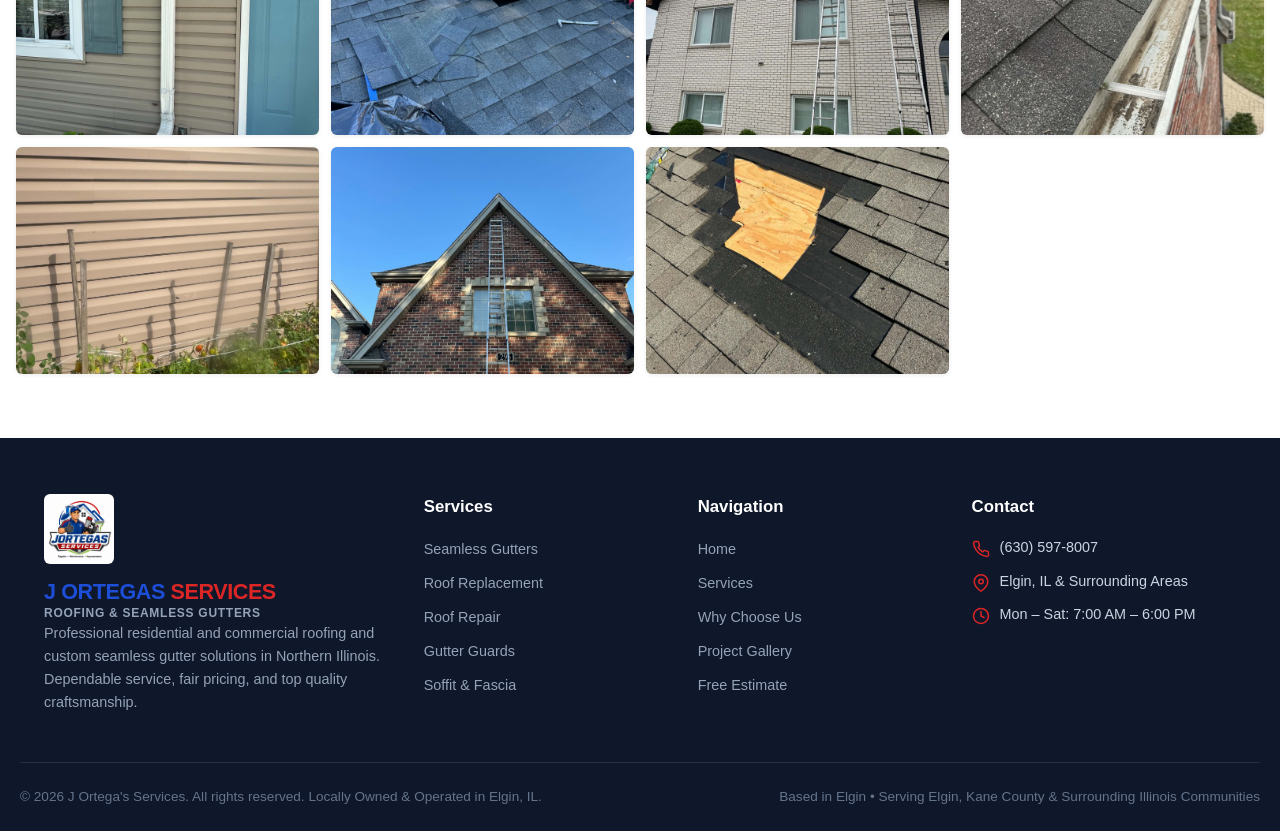
==== commit 10b685f5: "Force single-line mobile brand layout with inline flex alignment and cache-busting v2.2" ====
--- a/gallery.html
+++ b/gallery.html
@@ -24,7 +24,7 @@
   <meta name="twitter:card" content="summary_large_image">
   <meta name="twitter:image" content="photos/preview.jpg">
 
-  <link rel="stylesheet" href="styles.css">
+  <link rel="stylesheet" href="styles.css?v=2.2">
 </head>
 <body>
 
--- a/styles.css
+++ b/styles.css
@@ -56,6 +56,8 @@
   scroll-behavior: smooth;
   line-height: 1.5;
   -webkit-text-size-adjust: 100%;
+  overflow-x: hidden;
+  max-width: 100%;
 }
 
 body {
@@ -63,6 +65,8 @@
   display: flex;
   flex-direction: column;
   overflow-x: hidden;
+  max-width: 100%;
+  position: relative;
 }
 
 img, svg {
@@ -1422,10 +1426,137 @@
   .slider-arrow.prev { left: 10px; }
   .slider-arrow.next { right: 10px; }
   
+  .container {
+    padding-left: 16px;
+    padding-right: 16px;
+    width: 100%;
+    max-width: 100%;
+  }
+
   .why-grid,
   .estimate-grid {
-    grid-template-columns: 1fr;
-    gap: 36px;
+    grid-template-columns: 100%;
+    gap: 28px;
+    width: 100%;
+    min-width: 0;
+  }
+
+  /* Fix for Estimate & Quick Call Containers (No Right-Side Clipping) */
+  .estimate-section {
+    padding: 48px 0 56px;
+    overflow: hidden;
+  }
+
+  .estimate-card,
+  .estimate-call-box {
+    padding: 24px 18px;
+    border-radius: var(--radius-md);
+    width: 100%;
+    max-width: 100%;
+    min-width: 0;
+    box-sizing: border-box;
+    overflow: hidden;
+  }
+
+  .estimate-call-box h3 {
+    font-size: 1.25rem;
+    line-height: 1.3;
+    word-break: break-word;
+  }
+
+  .estimate-call-box p {
+    word-break: break-word;
+  }
+
+  .call-big-number {
+    font-size: clamp(1.2rem, 5.2vw, 1.65rem);
+    width: 100%;
+    max-width: 100%;
+    margin: 14px 0 18px;
+    word-break: break-word;
+    flex-wrap: wrap;
+    gap: 8px;
+  }
+
+  .call-big-number svg {
+    width: 22px;
+    height: 22px;
+    flex-shrink: 0;
+  }
+
+  .service-hours-box {
+    margin-top: 18px;
+    padding-top: 16px;
+    word-break: break-word;
+  }
+
+  /* Why Choose Us Mobile Containment */
+  .why-section {
+    padding: 56px 0;
+    overflow: hidden;
+  }
+
+  .why-content,
+  .why-list,
+  .why-media-card {
+    width: 100%;
+    max-width: 100%;
+    min-width: 0;
+    box-sizing: border-box;
+  }
+
+  .why-item {
+    padding: 16px 14px;
+    gap: 12px;
+    width: 100%;
+    min-width: 0;
+    box-sizing: border-box;
+  }
+
+  .why-media-card {
+    padding: 16px 14px;
+  }
+
+  .why-stat-row {
+    gap: 8px;
+    width: 100%;
+    min-width: 0;
+  }
+
+  .why-stat {
+    padding: 10px 4px;
+    min-width: 0;
+  }
+
+  .why-stat-num {
+    font-size: clamp(1.15rem, 4.6vw, 1.45rem);
+  }
+
+  .why-stat-label {
+    font-size: clamp(0.68rem, 2.2vw, 0.75rem);
+  }
+
+  /* Services & Reviews Mobile Cards */
+  .service-card {
+    padding: 22px 18px;
+    width: 100%;
+    min-width: 0;
+    box-sizing: border-box;
+  }
+
+  .review-card {
+    padding: 20px 16px;
+    width: 100%;
+    min-width: 0;
+    box-sizing: border-box;
+  }
+
+  .google-badge-header {
+    max-width: 100%;
+    flex-wrap: wrap;
+    justify-content: center;
+    text-align: center;
+    box-sizing: border-box;
   }
   
   /* Mobile Navigation Spacing & Layout - Brand stretches smoothly without premature wrapping */
@@ -1433,20 +1564,20 @@
     height: 72px;
     padding-left: 12px;
     padding-right: 12px;
-    gap: 8px;
+    gap: 6px;
     justify-content: space-between;
   }
 
   .brand-logo {
     display: flex;
     align-items: center;
-    gap: 10px;
+    gap: 8px;
     flex: 1;
     min-width: 0;
   }
 
   .brand-logo-img {
-    height: 52px;
+    height: clamp(44px, 11vw, 52px);
     width: auto;
     flex-shrink: 0;
   }
@@ -1454,22 +1585,31 @@
   .brand-text {
     flex: 1;
     min-width: 0;
+    display: flex;
+    flex-direction: column;
+    justify-content: center;
   }
 
   .brand-name {
-    font-size: clamp(1.05rem, 4.4vw, 1.3rem);
-    white-space: nowrap;
-    overflow: hidden;
-    text-overflow: ellipsis;
+    font-size: clamp(0.96rem, 4.1vw, 1.25rem);
+    white-space: nowrap !important;
+    display: flex;
+    align-items: baseline;
+    gap: 5px;
     line-height: 1.15;
+    letter-spacing: -0.01em;
+  }
+
+  .brand-name span {
+    white-space: nowrap !important;
   }
 
   .brand-tag {
-    font-size: clamp(0.68rem, 2.5vw, 0.74rem);
-    white-space: nowrap;
-    overflow: hidden;
-    text-overflow: ellipsis;
-    letter-spacing: 0.02em;
+    font-size: clamp(0.62rem, 2.3vw, 0.72rem);
+    white-space: nowrap !important;
+    letter-spacing: 0.03em;
+    line-height: 1.2;
+    display: block;
   }
 
   .mobile-toggle {
@@ -1553,6 +1693,11 @@
 }
 
 @media (max-width: 480px) {
+  .container {
+    padding-left: 12px;
+    padding-right: 12px;
+  }
+
   .nav-container {
     padding-left: 10px;
     padding-right: 10px;
@@ -1568,6 +1713,32 @@
     height: 46px;
   }
 
+  .estimate-card,
+  .estimate-call-box {
+    padding: 18px 12px;
+  }
+
+  .call-big-number {
+    font-size: clamp(1.1rem, 4.8vw, 1.35rem);
+  }
+
+  .why-item {
+    padding: 14px 10px;
+    gap: 10px;
+  }
+
+  .why-media-card {
+    padding: 14px 10px;
+  }
+
+  .service-card {
+    padding: 18px 12px;
+  }
+
+  .review-card {
+    padding: 18px 12px;
+  }
+
   .hero-slider-wrap {
     height: 320px;
   }
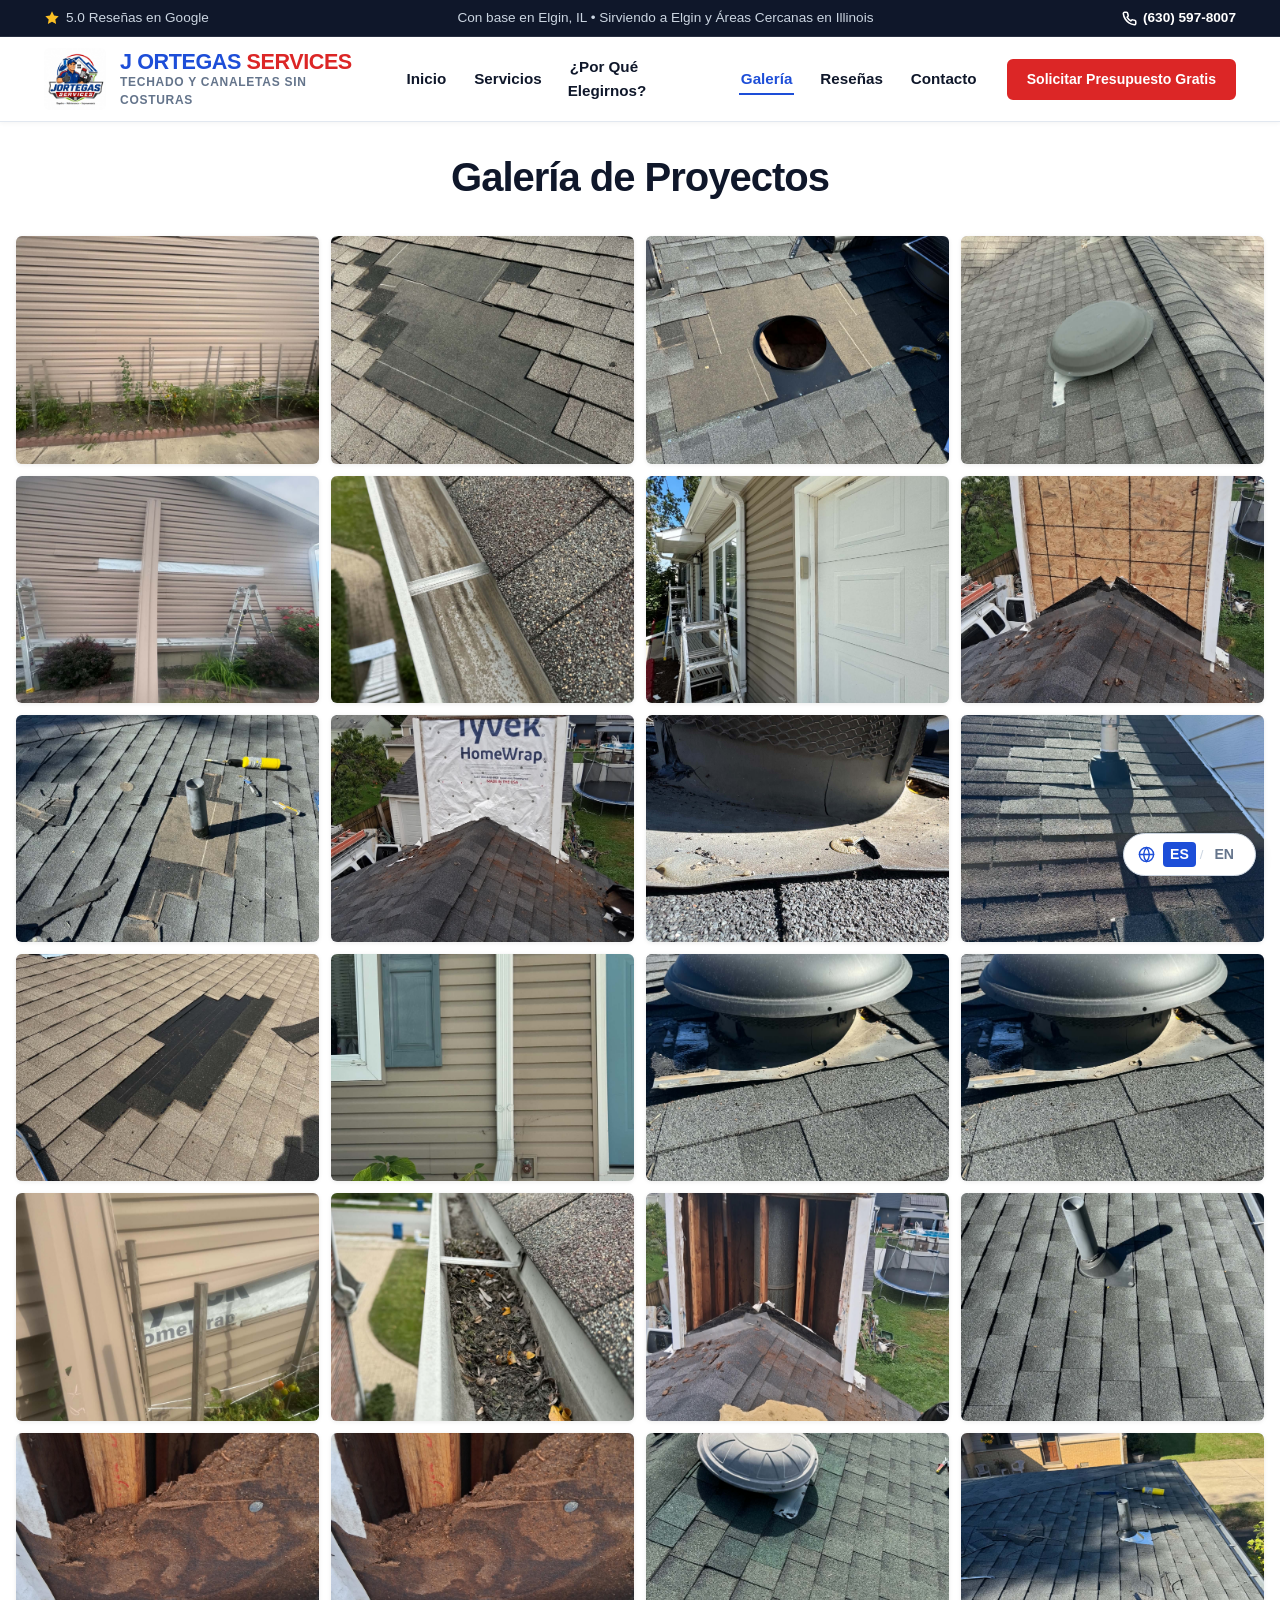
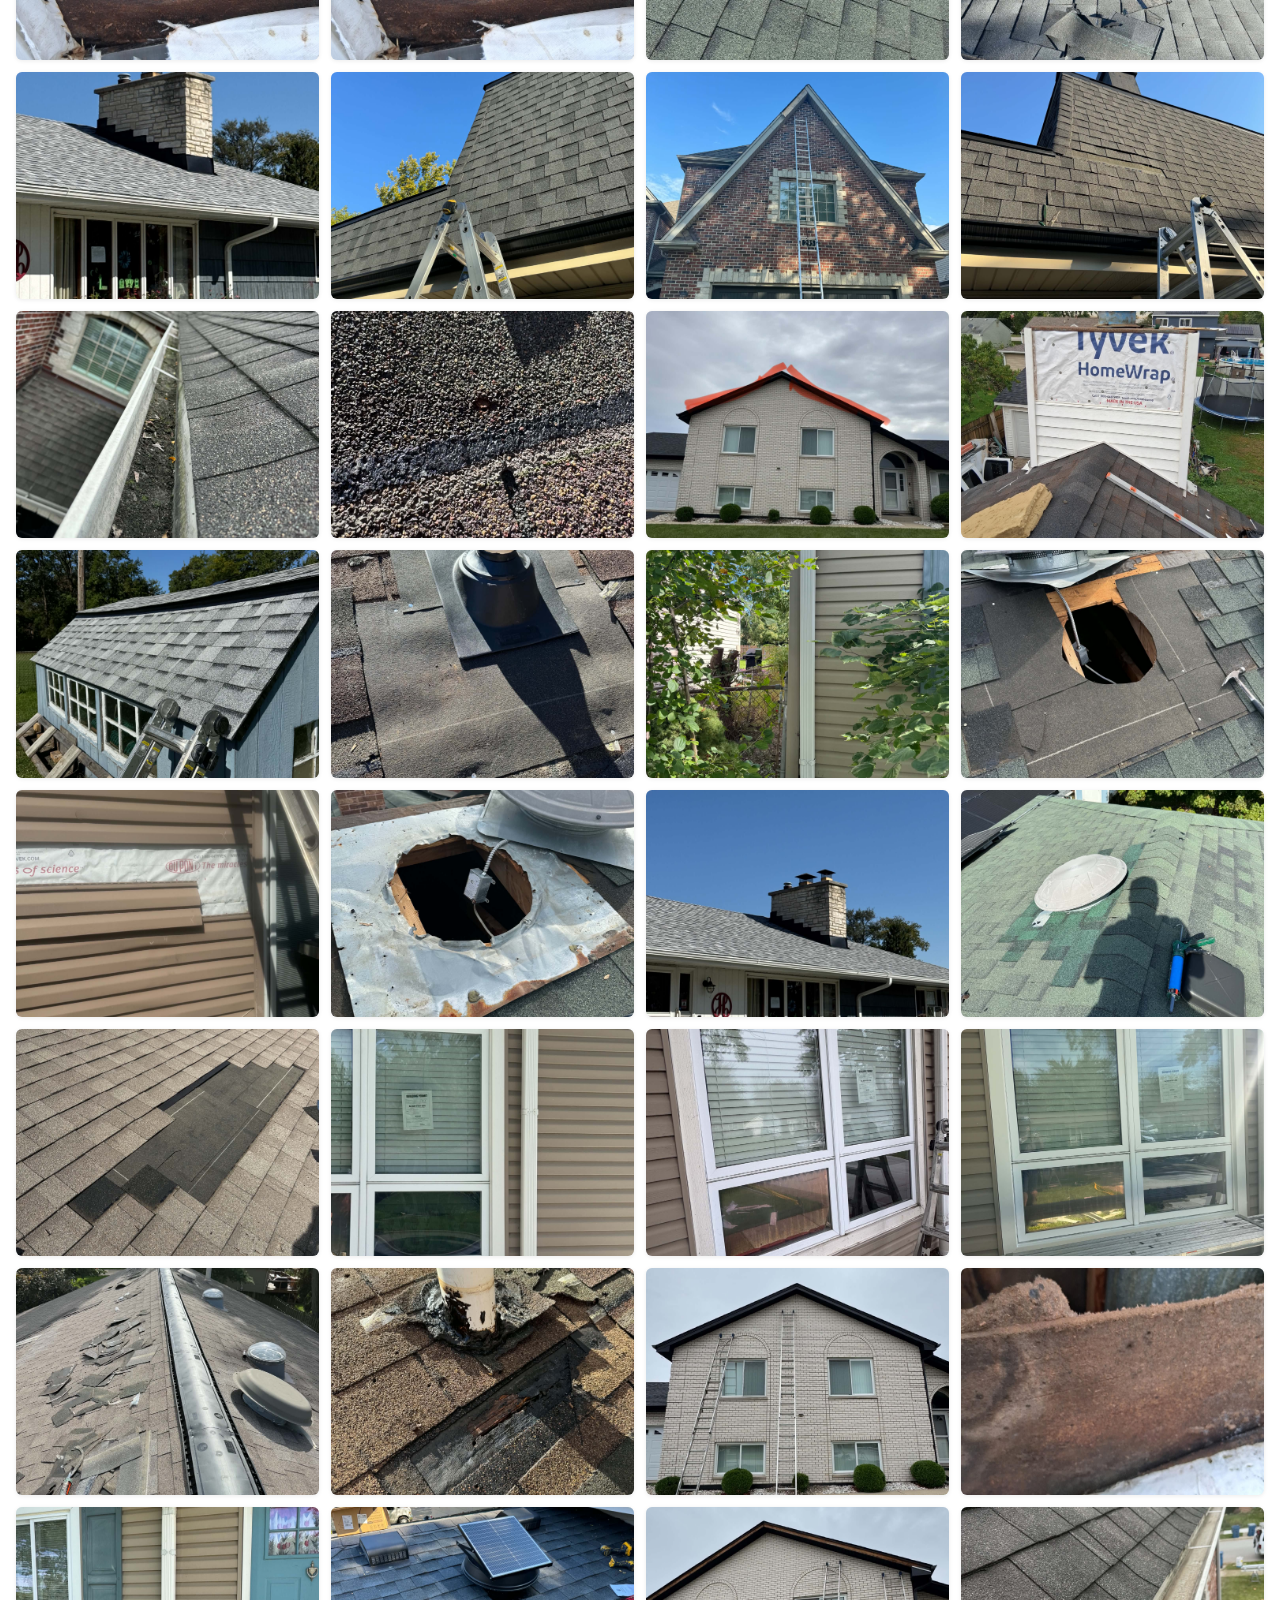
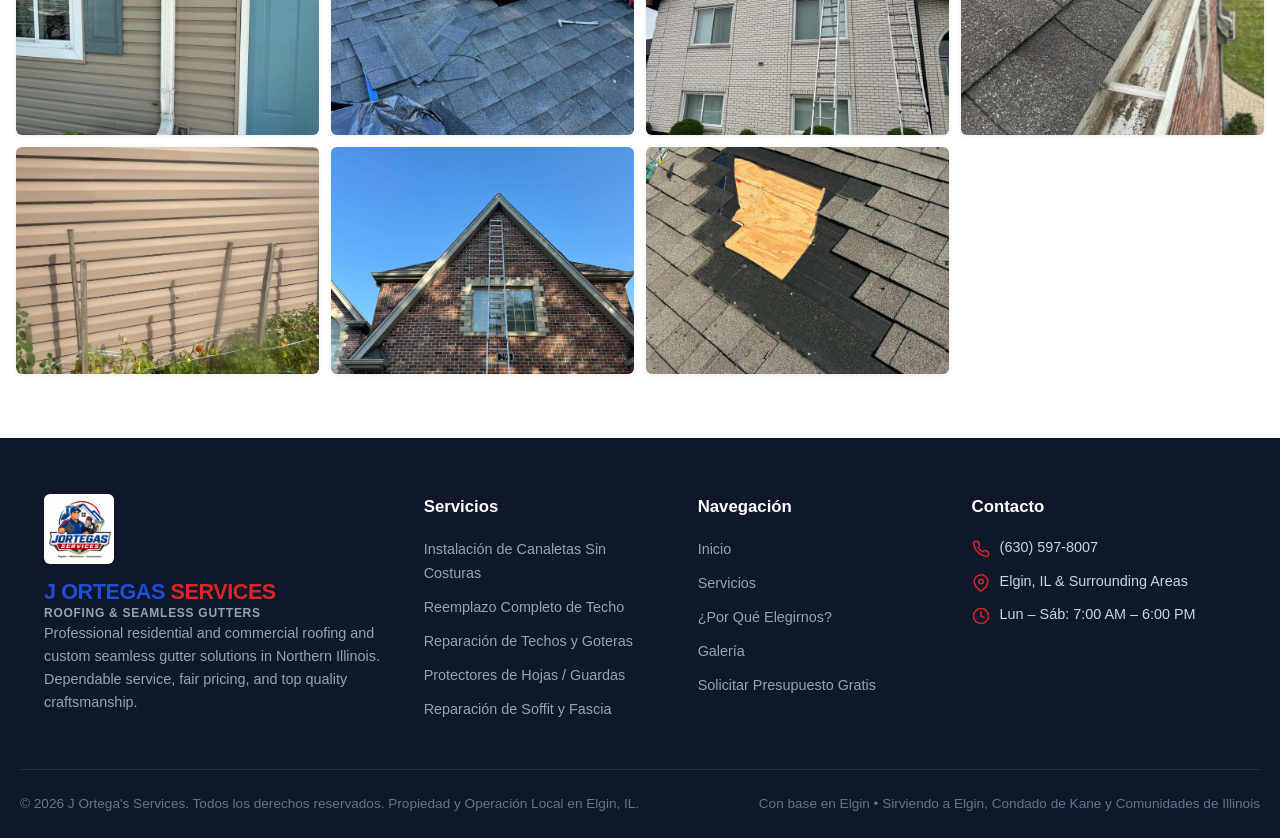
==== commit 633d0e3c: "Add floating language toggle button (ES/EN) on bottom right with Spanish default and full bilingual " ====
--- a/gallery.html
+++ b/gallery.html
@@ -1,5 +1,5 @@
 <!DOCTYPE html>
-<html lang="en">
+<html lang="es">
 <head>
   <meta charset="UTF-8">
   <meta name="viewport" content="width=device-width, initial-scale=1.0">
@@ -24,7 +24,7 @@
   <meta name="twitter:card" content="summary_large_image">
   <meta name="twitter:image" content="photos/preview.jpg">
 
-  <link rel="stylesheet" href="styles.css?v=2.2">
+  <link rel="stylesheet" href="styles.css?v=2.3">
 </head>
 <body>
 
@@ -35,10 +35,10 @@
         <svg width="16" height="16" viewBox="0 0 24 24" fill="currentColor">
           <path d="M12 2l3.09 6.26L22 9.27l-5 4.87 1.18 6.88L12 17.77l-6.18 3.25L7 14.14 2 9.27l6.91-1.01L12 2z"/>
         </svg>
-        <span>5.0 Google Reviews</span>
+        <span data-i18n="top_rating">5.0 Reseñas en Google</span>
       </div>
       <div class="top-bar-item top-bar-location">
-        <span>Based in Elgin, IL &bull; Serving Elgin &amp; Surrounding Illinois Areas</span>
+        <span data-i18n="top_location">Con base en Elgin, IL &bull; Sirviendo a Elgin y Áreas Cercanas en Illinois</span>
       </div>
       <div class="top-bar-right">
         <a href="tel:6305978007" class="top-phone-link">
@@ -60,22 +60,22 @@
           <span class="brand-name">
             <span class="accent-blue">J ORTEGAS</span> <span class="accent-red">SERVICES</span>
           </span>
-          <span class="brand-tag">Roofing &amp; Seamless Gutters</span>
+          <span class="brand-tag" data-i18n="brand_tag">Techado y Canaletas Sin Costuras</span>
         </div>
       </a>
 
       <!-- Desktop & Mobile Nav -->
       <nav class="main-nav" aria-label="Main Navigation">
         <ul class="nav-list">
-          <li><a href="index.html" class="nav-link">Home</a></li>
-          <li><a href="index.html#services" class="nav-link">Services</a></li>
-          <li><a href="index.html#why-us" class="nav-link">Why Choose Us</a></li>
-          <li><a href="gallery.html" class="nav-link active">Gallery</a></li>
-          <li><a href="index.html#reviews" class="nav-link">Reviews</a></li>
-          <li><a href="index.html#estimate" class="nav-link">Contact</a></li>
+          <li><a href="index.html" class="nav-link" data-i18n="nav_home">Inicio</a></li>
+          <li><a href="index.html#services" class="nav-link" data-i18n="nav_services">Servicios</a></li>
+          <li><a href="index.html#why-us" class="nav-link" data-i18n="nav_why_us">¿Por Qué Elegirnos?</a></li>
+          <li><a href="gallery.html" class="nav-link active" data-i18n="nav_gallery">Galería</a></li>
+          <li><a href="index.html#reviews" class="nav-link" data-i18n="nav_reviews">Reseñas</a></li>
+          <li><a href="index.html#estimate" class="nav-link" data-i18n="nav_contact">Contacto</a></li>
         </ul>
         <div class="nav-cta-wrap">
-          <a href="index.html#estimate" class="btn btn-red btn-sm">Request Free Estimate</a>
+          <a href="index.html#estimate" class="btn btn-red btn-sm" data-i18n="btn_request_estimate">Solicitar Presupuesto Gratis</a>
         </div>
       </nav>
 
@@ -92,7 +92,7 @@
 
   <main class="gallery-page-wrap">
     <div class="gallery-page-header">
-      <h1>Gallery</h1>
+      <h1 data-i18n="gallery_title">Galería de Proyectos</h1>
     </div>
 
     <!-- Edge-to-edge Images Taking Up The Page Left to Right Top to Bottom -->
@@ -294,29 +294,29 @@
       </div>
 
       <div class="footer-col">
-        <h4>Services</h4>
+        <h4 data-i18n="footer_services_title">Servicios</h4>
         <ul class="footer-links">
-          <li><a href="index.html#services">Seamless Gutters</a></li>
-          <li><a href="index.html#services">Roof Replacement</a></li>
-          <li><a href="index.html#services">Roof Repair</a></li>
-          <li><a href="index.html#services">Gutter Guards</a></li>
-          <li><a href="index.html#services">Soffit &amp; Fascia</a></li>
+          <li><a href="index.html#services" data-i18n="opt_seamless_gutters">Canaletas Sin Costuras</a></li>
+          <li><a href="index.html#services" data-i18n="opt_roof_replacement">Reemplazo de Techo</a></li>
+          <li><a href="index.html#services" data-i18n="opt_roof_repair">Reparación de Techos</a></li>
+          <li><a href="index.html#services" data-i18n="opt_gutter_guards">Protectores de Canaletas</a></li>
+          <li><a href="index.html#services" data-i18n="opt_soffit_fascia">Soffit y Fascia</a></li>
         </ul>
       </div>
 
       <div class="footer-col">
-        <h4>Navigation</h4>
+        <h4 data-i18n="footer_nav_title">Navegación</h4>
         <ul class="footer-links">
-          <li><a href="index.html">Home</a></li>
-          <li><a href="index.html#services">Services</a></li>
-          <li><a href="index.html#why-us">Why Choose Us</a></li>
-          <li><a href="gallery.html">Project Gallery</a></li>
-          <li><a href="index.html#estimate">Free Estimate</a></li>
+          <li><a href="index.html" data-i18n="nav_home">Inicio</a></li>
+          <li><a href="index.html#services" data-i18n="nav_services">Servicios</a></li>
+          <li><a href="index.html#why-us" data-i18n="nav_why_us">¿Por Qué Elegirnos?</a></li>
+          <li><a href="gallery.html" data-i18n="nav_gallery">Galería de Proyectos</a></li>
+          <li><a href="index.html#estimate" data-i18n="btn_request_estimate">Presupuesto Gratis</a></li>
         </ul>
       </div>
 
       <div class="footer-col">
-        <h4>Contact</h4>
+        <h4 data-i18n="footer_contact_title">Contacto</h4>
         <div class="footer-contact-item">
           <svg viewBox="0 0 24 24" fill="none" stroke="currentColor" stroke-width="2" stroke-linecap="round" stroke-linejoin="round">
             <path d="M22 16.92v3a2 2 0 0 1-2.18 2 19.79 19.79 0 0 1-8.63-3.07 19.5 19.5 0 0 1-6-6 19.79 19.79 0 0 1-3.07-8.67A2 2 0 0 1 4.11 2h3a2 2 0 0 1 2 1.72 12.84 12.84 0 0 0 .7 2.81 2 2 0 0 1-.45 2.11L8.09 9.91a16 16 0 0 0 6 6l1.27-1.27a2 2 0 0 1 2.11-.45 12.84 12.84 0 0 0 2.81.7A2 2 0 0 1 22 16.92z"></path>
@@ -335,14 +335,14 @@
             <circle cx="12" cy="12" r="10"></circle>
             <polyline points="12 6 12 12 16 14"></polyline>
           </svg>
-          <span>Mon &ndash; Sat: 7:00 AM &ndash; 6:00 PM</span>
+          <span data-i18n="footer_hours">Lun &ndash; Sáb: 7:00 AM &ndash; 6:00 PM</span>
         </div>
       </div>
     </div>
 
     <div class="container footer-bottom">
-      <p>&copy; 2026 J Ortega's Services. All rights reserved. Locally Owned &amp; Operated in Elgin, IL.</p>
-      <p>Based in Elgin &bull; Serving Elgin, Kane County &amp; Surrounding Illinois Communities</p>
+      <p data-i18n="footer_copyright">&copy; 2026 J Ortega's Services. Todos los derechos reservados. Propiedad y Operación Local en Elgin, IL.</p>
+      <p data-i18n="footer_serving">Con base en Elgin &bull; Sirviendo a Elgin, Condado de Kane y Comunidades de Illinois</p>
     </div>
   </footer>
 
@@ -353,12 +353,26 @@
         <svg width="15" height="15" viewBox="0 0 24 24" fill="none" stroke="currentColor" stroke-width="2.5" stroke-linecap="round" stroke-linejoin="round">
           <path d="M22 16.92v3a2 2 0 0 1-2.18 2 19.79 19.79 0 0 1-8.63-3.07 19.5 19.5 0 0 1-6-6 19.79 19.79 0 0 1-3.07-8.67A2 2 0 0 1 4.11 2h3a2 2 0 0 1 2 1.72 12.84 12.84 0 0 0 .7 2.81 2 2 0 0 1-.45 2.11L8.09 9.91a16 16 0 0 0 6 6l1.27-1.27a2 2 0 0 1 2.11-.45 12.84 12.84 0 0 0 2.81.7A2 2 0 0 1 22 16.92z"></path>
         </svg>
-        Call Us
+        <span data-i18n="sticky_call">Llamar</span>
       </a>
-      <a href="index.html#estimate" class="btn btn-red btn-sm">Free Estimate</a>
+      <a href="index.html#estimate" class="btn btn-red btn-sm" data-i18n="sticky_estimate">Presupuesto</a>
     </div>
   </div>
 
-  <script src="main.js"></script>
+    <!-- Floating Language Toggle Button (Spanish Default) -->
+  <button id="langToggle" class="floating-lang-btn" aria-label="Cambiar idioma a Inglés / Switch to English" title="Español / English">
+    <svg class="lang-globe-icon" viewBox="0 0 24 24" fill="none" stroke="currentColor" stroke-width="2" stroke-linecap="round" stroke-linejoin="round">
+      <circle cx="12" cy="12" r="10"></circle>
+      <line x1="2" y1="12" x2="22" y2="12"></line>
+      <path d="M12 2a15.3 15.3 0 0 1 4 10 15.3 15.3 0 0 1-4 10 15.3 15.3 0 0 1-4-10 15.3 15.3 0 0 1 4-10z"></path>
+    </svg>
+    <span class="lang-pill">
+      <span class="lang-opt es active">ES</span>
+      <span class="lang-divider">/</span>
+      <span class="lang-opt en">EN</span>
+    </span>
+  </button>
+
+  <script src="main.js?v=2.3"></script>
 </body>
 </html>
--- a/styles.css
+++ b/styles.css
@@ -1749,3 +1749,82 @@
     padding: 0 6px;
   }
 }
+
+/* ==========================================================================
+   FLOATING LANGUAGE TOGGLE (SPANISH / ENGLISH)
+   ========================================================================== */
+.floating-lang-btn {
+  position: fixed;
+  bottom: 24px;
+  right: 24px;
+  z-index: 999;
+  display: inline-flex;
+  align-items: center;
+  gap: 8px;
+  background-color: #ffffff;
+  color: #0f172a;
+  border: 1.5px solid #cbd5e1;
+  border-radius: 9999px;
+  padding: 8px 14px;
+  box-shadow: 0 4px 18px rgba(15, 23, 42, 0.16);
+  cursor: pointer;
+  font-family: inherit;
+  font-size: 0.88rem;
+  font-weight: 700;
+  transition: all 0.2s ease;
+  user-select: none;
+  -webkit-tap-highlight-color: transparent;
+}
+
+.floating-lang-btn:hover {
+  transform: translateY(-2px);
+  border-color: #1d4ed8;
+  box-shadow: 0 6px 22px rgba(29, 78, 216, 0.22);
+}
+
+.floating-lang-btn:active {
+  transform: translateY(0);
+}
+
+.lang-globe-icon {
+  width: 17px;
+  height: 17px;
+  color: #1d4ed8;
+  flex-shrink: 0;
+}
+
+.lang-pill {
+  display: inline-flex;
+  align-items: center;
+  gap: 4px;
+}
+
+.lang-opt {
+  padding: 2px 7px;
+  border-radius: 4px;
+  color: #64748b;
+  font-weight: 600;
+  transition: all 0.2s ease;
+}
+
+.lang-opt.active {
+  background-color: #1d4ed8;
+  color: #ffffff;
+  font-weight: 800;
+}
+
+.lang-divider {
+  color: #cbd5e1;
+  font-weight: 400;
+  font-size: 0.82rem;
+}
+
+@media (max-width: 768px) {
+  .floating-lang-btn {
+    bottom: 74px; /* Sits cleanly above sticky bottom call bar */
+    right: 14px;
+    padding: 7px 12px;
+    font-size: 0.82rem;
+    box-shadow: 0 4px 16px rgba(0, 0, 0, 0.2);
+  }
+}
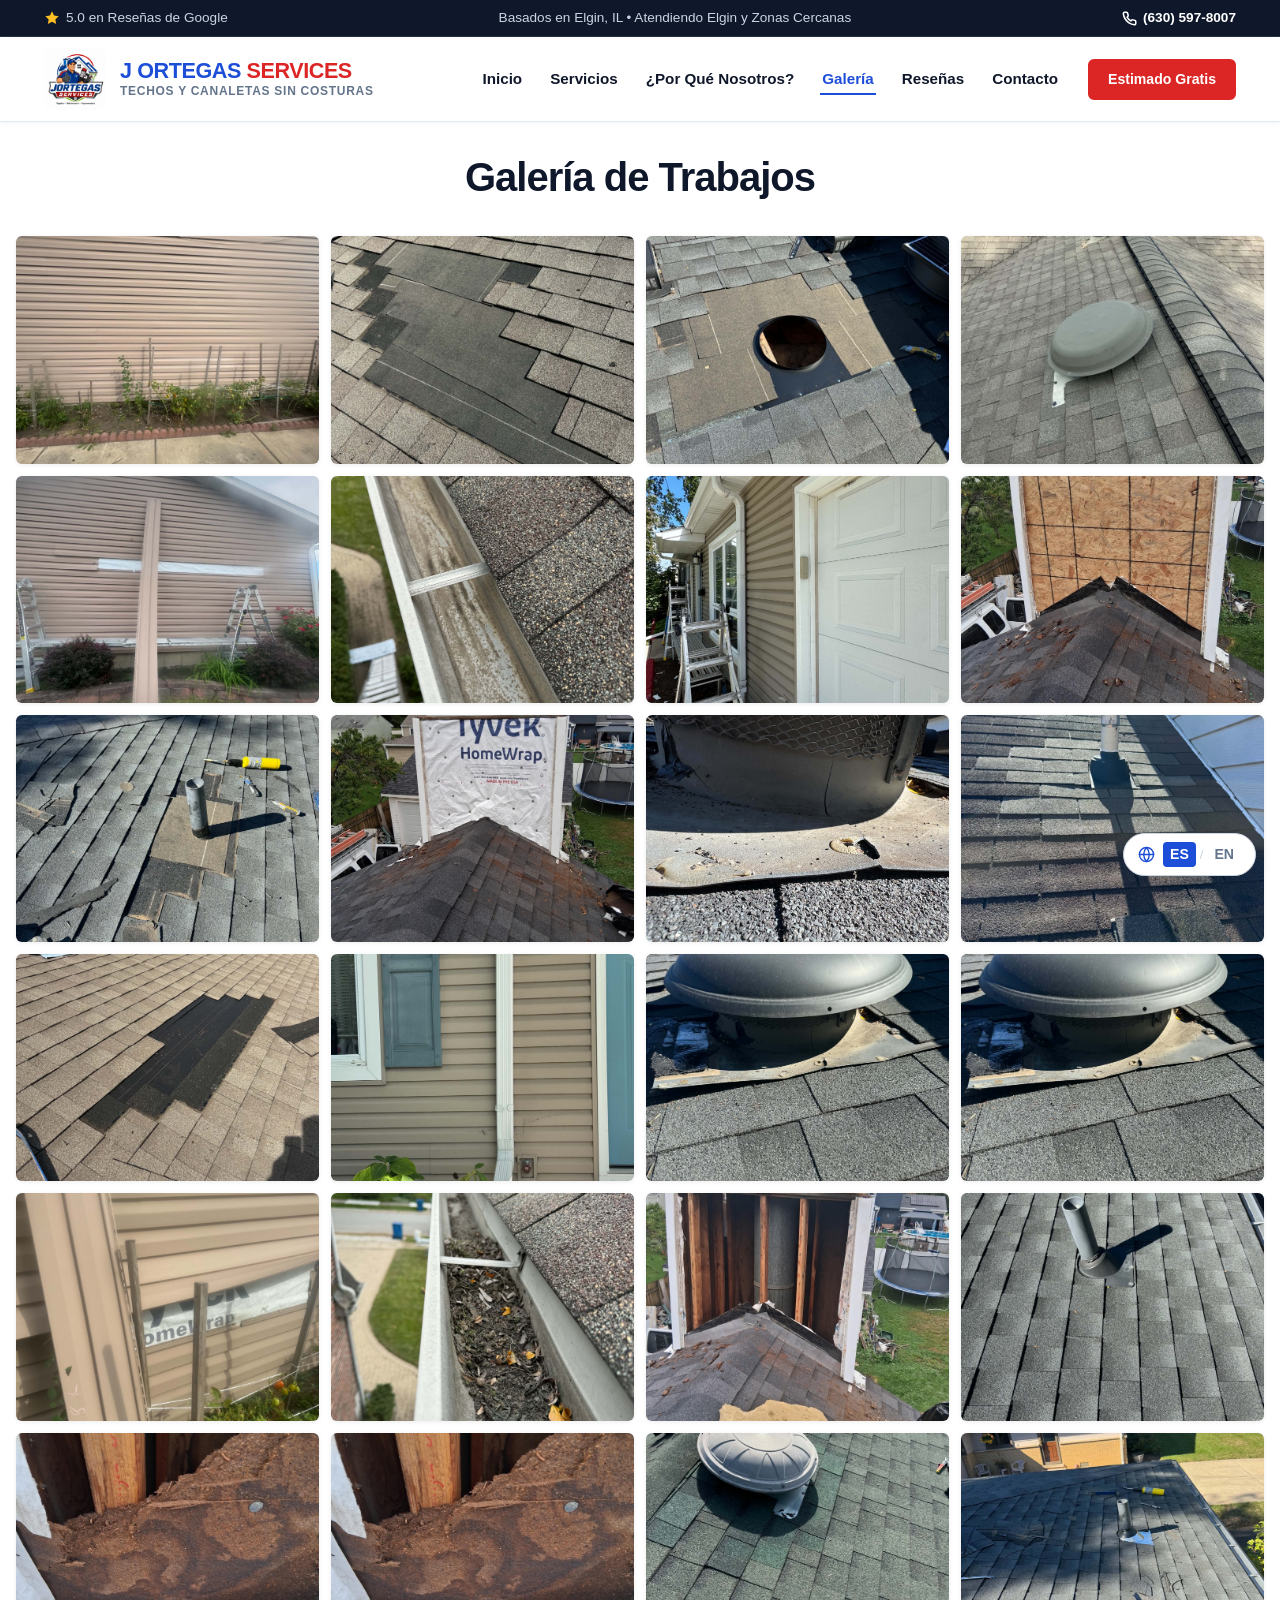
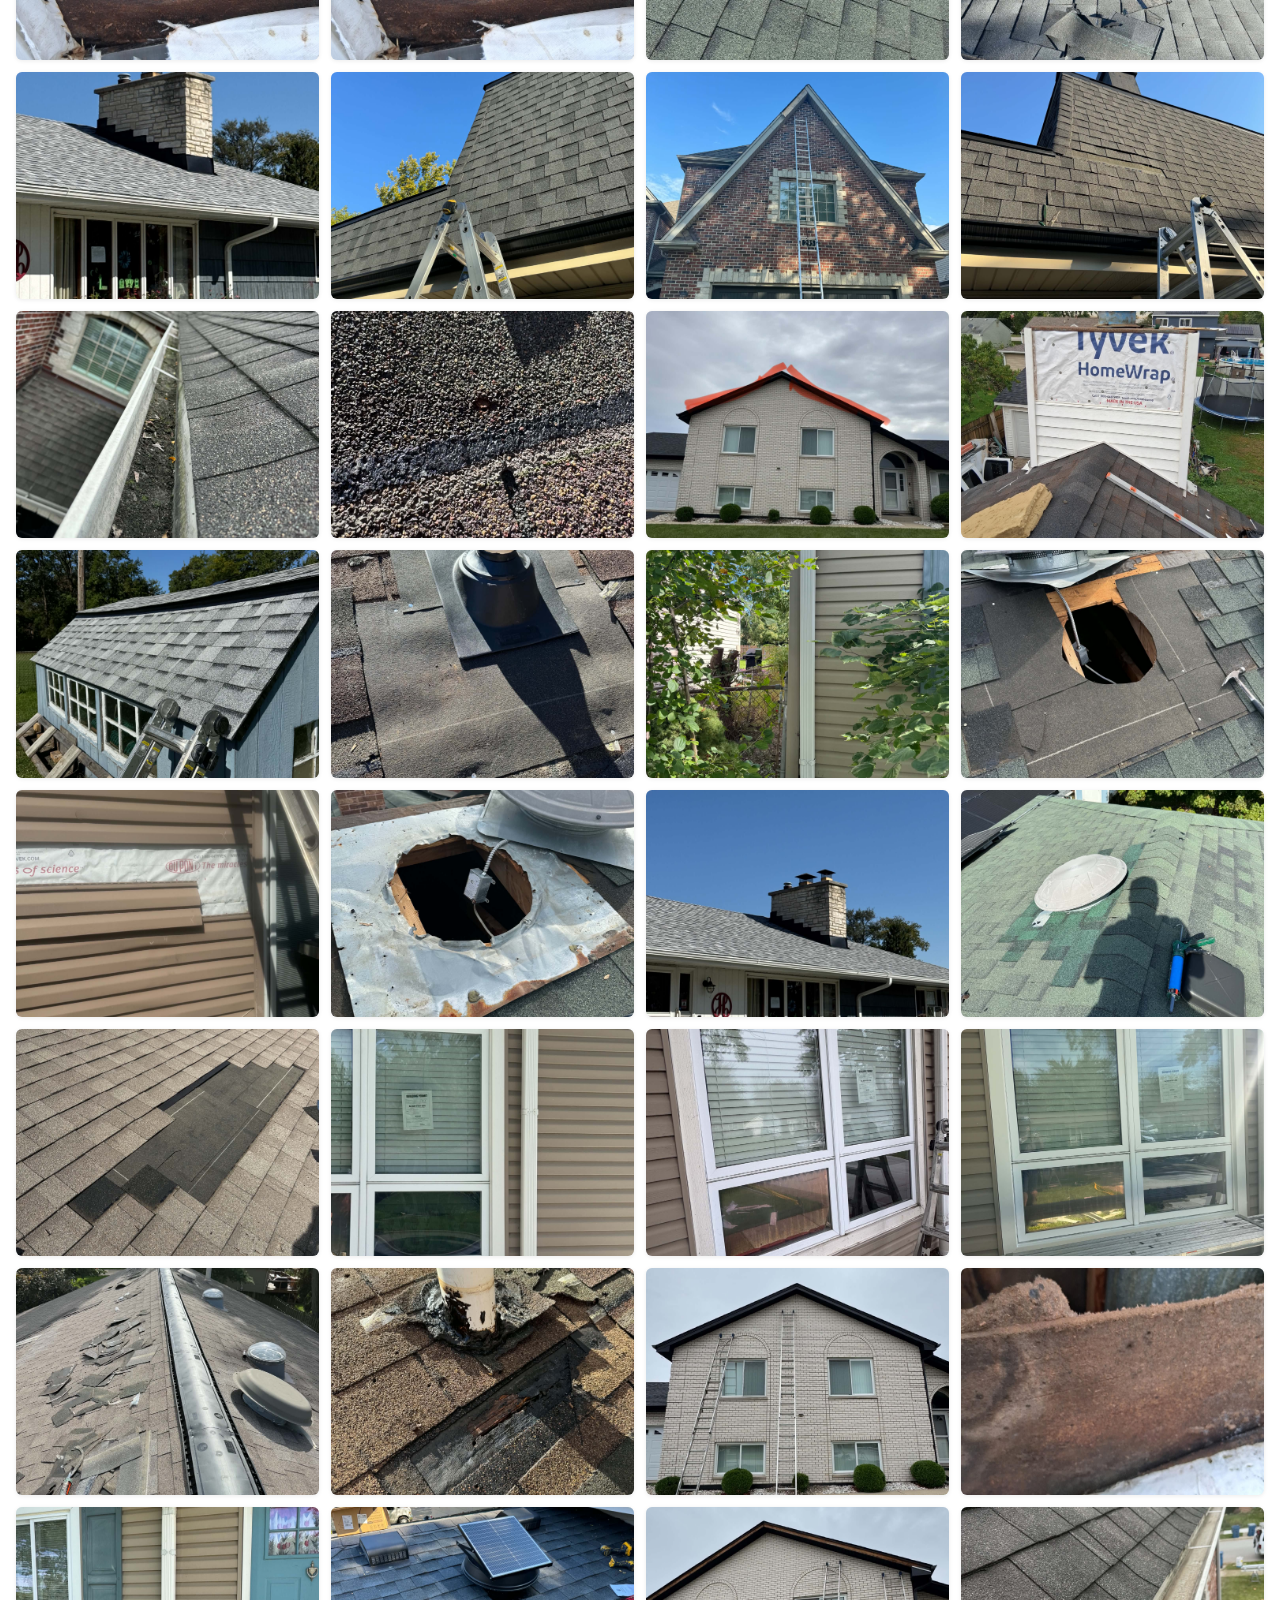
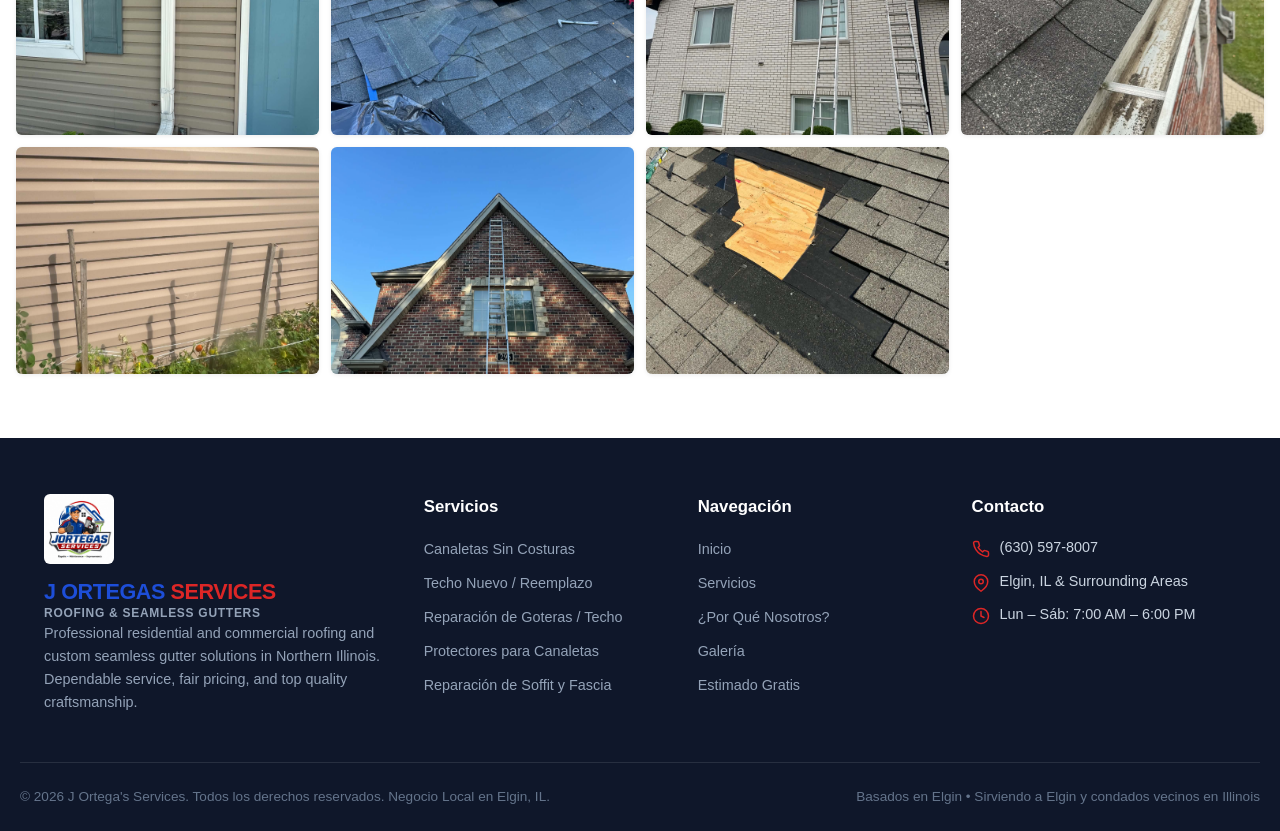
==== commit 86df2302: "Refactor Spanish copy to natural contractor language: punchy headlines, authentic trade terminology," ====
--- a/gallery.html
+++ b/gallery.html
@@ -35,10 +35,10 @@
         <svg width="16" height="16" viewBox="0 0 24 24" fill="currentColor">
           <path d="M12 2l3.09 6.26L22 9.27l-5 4.87 1.18 6.88L12 17.77l-6.18 3.25L7 14.14 2 9.27l6.91-1.01L12 2z"/>
         </svg>
-        <span data-i18n="top_rating">5.0 Reseñas en Google</span>
+        <span data-i18n="top_rating">5.0 en Reseñas de Google</span>
       </div>
       <div class="top-bar-item top-bar-location">
-        <span data-i18n="top_location">Con base en Elgin, IL &bull; Sirviendo a Elgin y Áreas Cercanas en Illinois</span>
+        <span data-i18n="top_location">Basados en Elgin, IL &bull; Atendiendo Elgin y Zonas Cercanas</span>
       </div>
       <div class="top-bar-right">
         <a href="tel:6305978007" class="top-phone-link">
@@ -69,13 +69,13 @@
         <ul class="nav-list">
           <li><a href="index.html" class="nav-link" data-i18n="nav_home">Inicio</a></li>
           <li><a href="index.html#services" class="nav-link" data-i18n="nav_services">Servicios</a></li>
-          <li><a href="index.html#why-us" class="nav-link" data-i18n="nav_why_us">¿Por Qué Elegirnos?</a></li>
+          <li><a href="index.html#why-us" class="nav-link" data-i18n="nav_why_us">¿Por Qué Nosotros?</a></li>
           <li><a href="gallery.html" class="nav-link active" data-i18n="nav_gallery">Galería</a></li>
           <li><a href="index.html#reviews" class="nav-link" data-i18n="nav_reviews">Reseñas</a></li>
           <li><a href="index.html#estimate" class="nav-link" data-i18n="nav_contact">Contacto</a></li>
         </ul>
         <div class="nav-cta-wrap">
-          <a href="index.html#estimate" class="btn btn-red btn-sm" data-i18n="btn_request_estimate">Solicitar Presupuesto Gratis</a>
+          <a href="index.html#estimate" class="btn btn-red btn-sm" data-i18n="btn_request_estimate">Estimado Gratis</a>
         </div>
       </nav>
 
@@ -92,7 +92,7 @@
 
   <main class="gallery-page-wrap">
     <div class="gallery-page-header">
-      <h1 data-i18n="gallery_title">Galería de Proyectos</h1>
+      <h1 data-i18n="gallery_title">Galería de Trabajos</h1>
     </div>
 
     <!-- Edge-to-edge Images Taking Up The Page Left to Right Top to Bottom -->
@@ -309,9 +309,9 @@
         <ul class="footer-links">
           <li><a href="index.html" data-i18n="nav_home">Inicio</a></li>
           <li><a href="index.html#services" data-i18n="nav_services">Servicios</a></li>
-          <li><a href="index.html#why-us" data-i18n="nav_why_us">¿Por Qué Elegirnos?</a></li>
-          <li><a href="gallery.html" data-i18n="nav_gallery">Galería de Proyectos</a></li>
-          <li><a href="index.html#estimate" data-i18n="btn_request_estimate">Presupuesto Gratis</a></li>
+          <li><a href="index.html#why-us" data-i18n="nav_why_us">¿Por Qué Nosotros?</a></li>
+          <li><a href="gallery.html" data-i18n="nav_gallery">Galería de Trabajos</a></li>
+          <li><a href="index.html#estimate" data-i18n="btn_request_estimate">Estimado Gratis</a></li>
         </ul>
       </div>
 
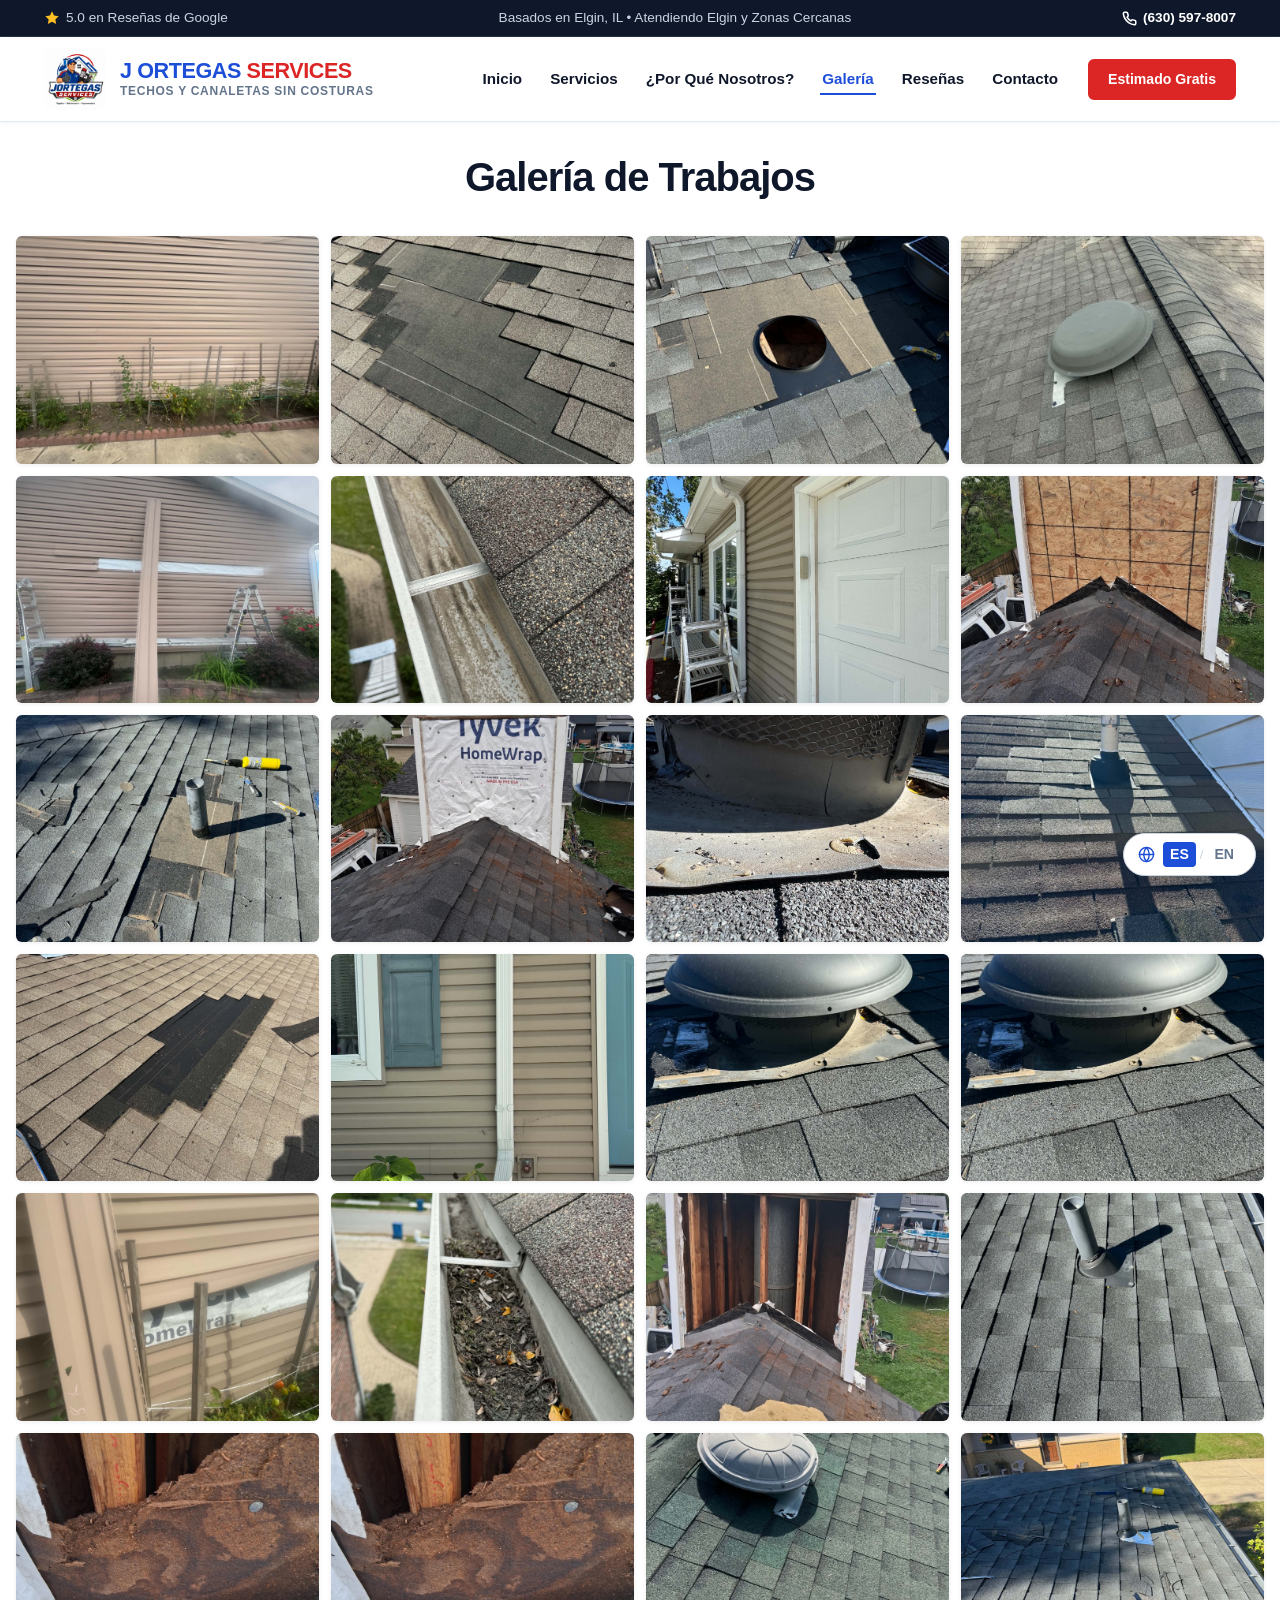
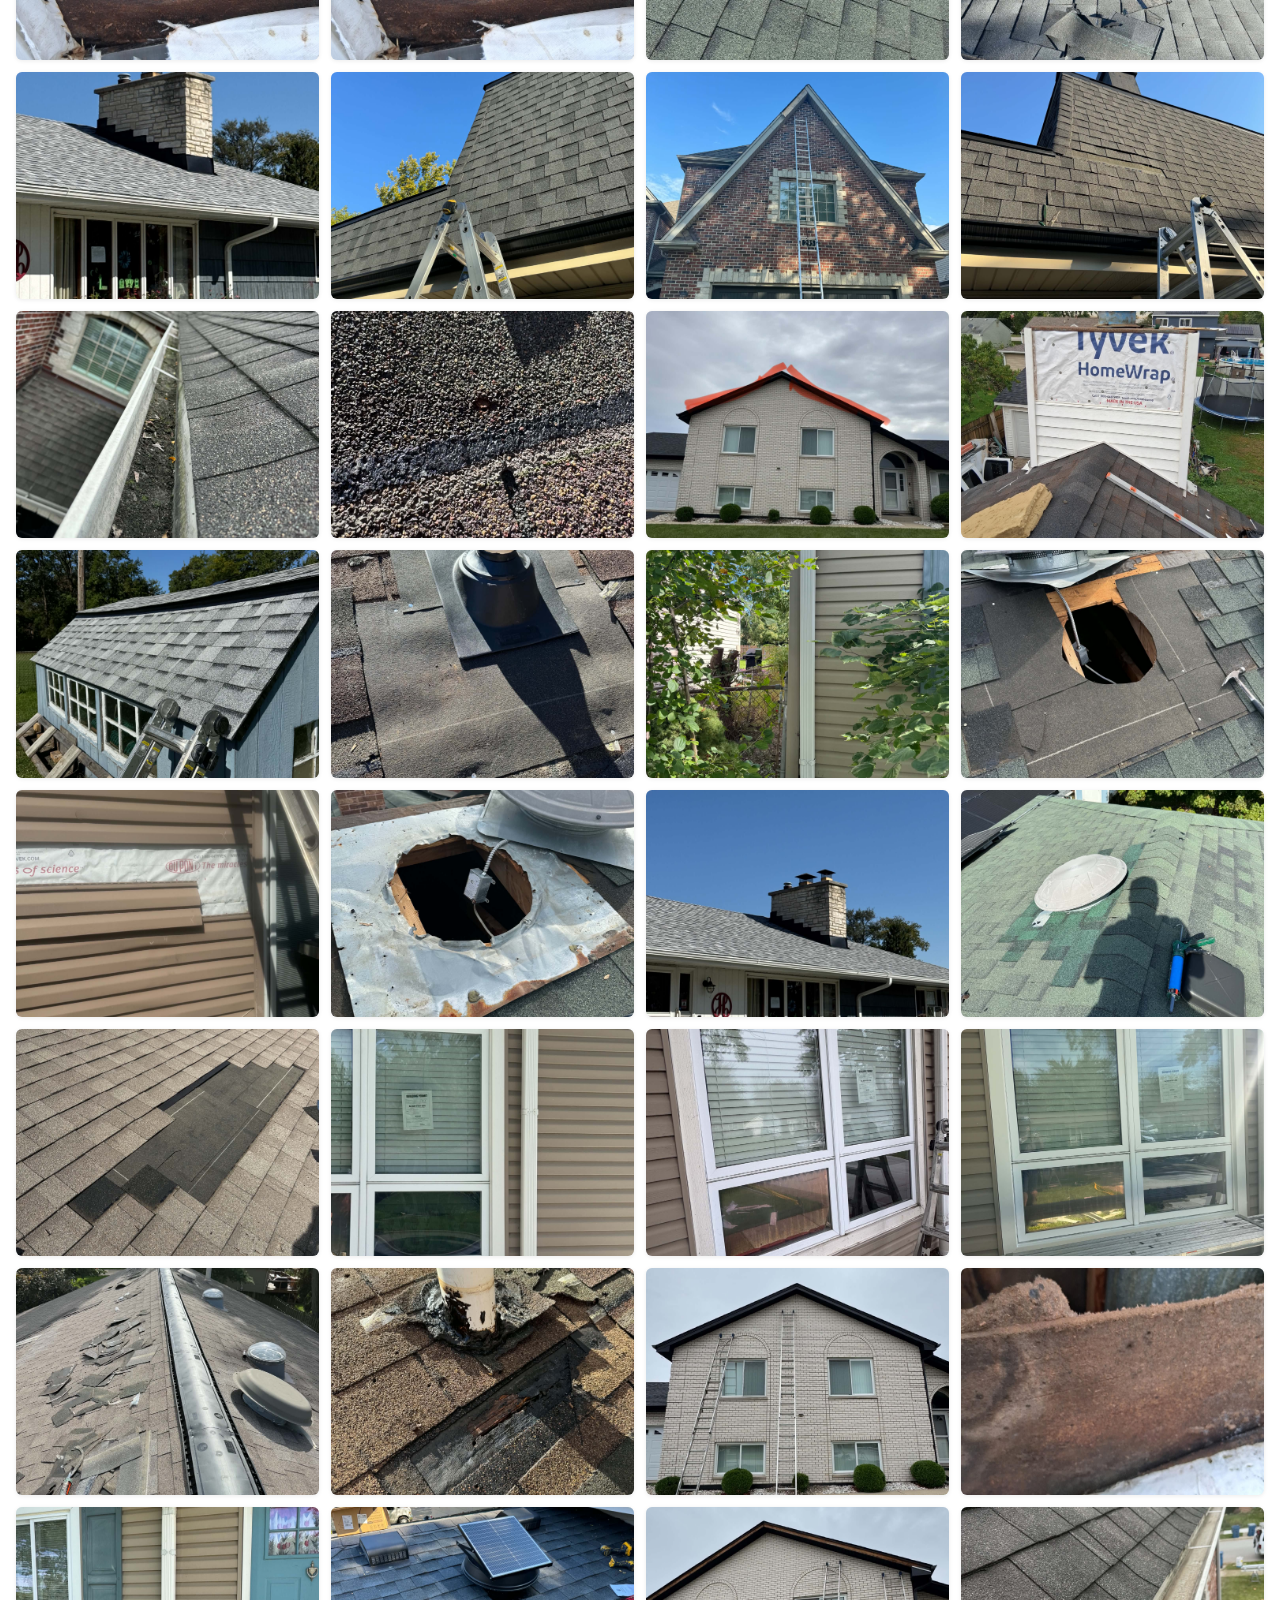
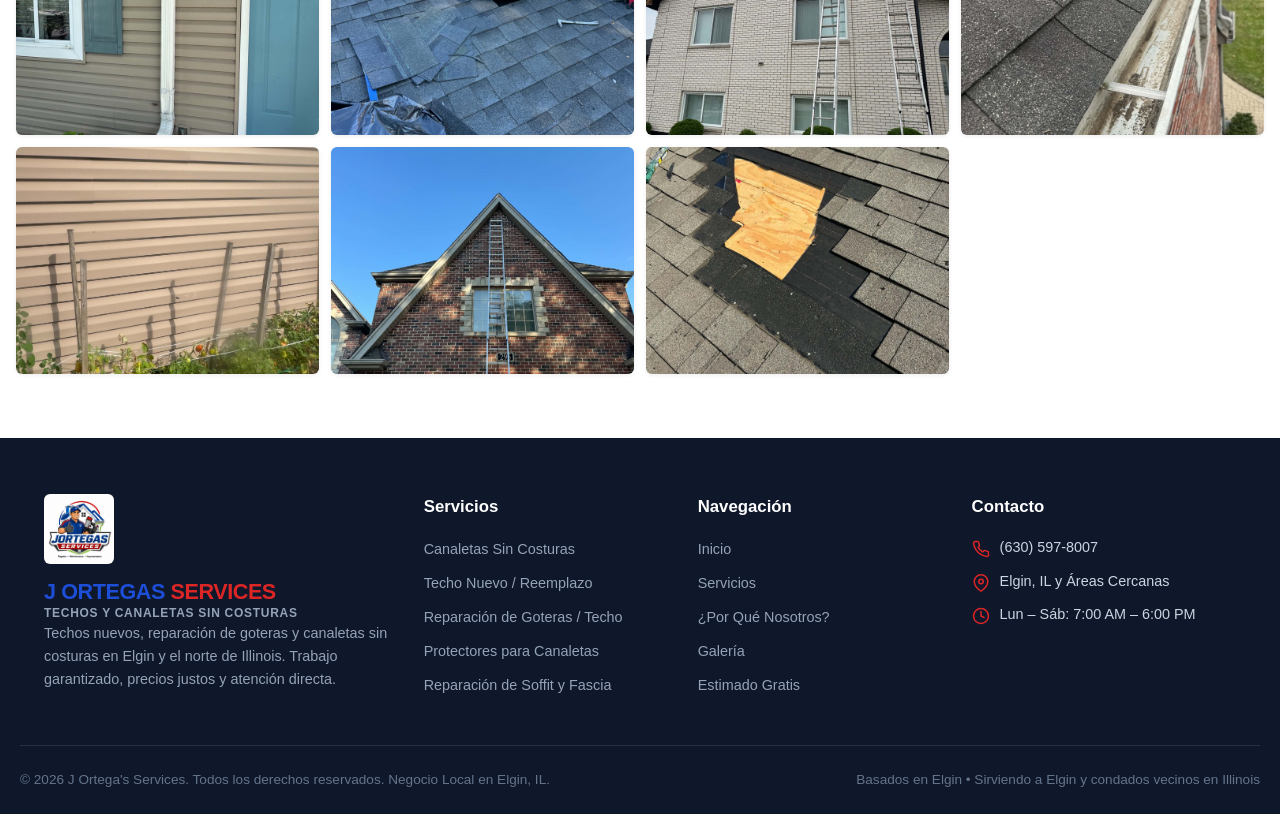
==== commit beab228a: "Fix untranslated English text in Spanish default view and update trust strip & reviews" ====
--- a/gallery.html
+++ b/gallery.html
@@ -3,7 +3,7 @@
 <head>
   <meta charset="UTF-8">
   <meta name="viewport" content="width=device-width, initial-scale=1.0">
-  <title>Gallery | J Ortega's Services | Roofing &amp; Seamless Gutters</title>
+  <title>Galería de Trabajos | J Ortega's Services | Techos y Canaletas Sin Costuras</title>
   <meta name="description" content="View our full portfolio of roofing, leak repairs, seamless gutters, and leaf guards based in Elgin, IL and serving surrounding Illinois communities.">
   <meta name="robots" content="index, follow">
   <meta name="author" content="J Ortega's Services">
@@ -286,10 +286,10 @@
           <span class="brand-name" style="color: #ffffff;">
             <span class="accent-blue">J ORTEGAS</span> <span class="accent-red">SERVICES</span>
           </span>
-          <span class="brand-tag" style="color: #94a3b8;">Roofing &amp; Seamless Gutters</span>
-        </div>
-        <p>
-          Professional residential and commercial roofing and custom seamless gutter solutions in Northern Illinois. Dependable service, fair pricing, and top quality craftsmanship.
+          <span class="brand-tag" style="color: #94a3b8;" data-i18n="brand_tag">Techos y Canaletas Sin Costuras</span>
+        </div>
+        <p data-i18n="footer_desc">
+          Techos nuevos, reparación de goteras y canaletas sin costuras en Elgin y el norte de Illinois. Trabajo garantizado, precios justos y atención directa.
         </p>
       </div>
 
@@ -328,7 +328,7 @@
             <path d="M21 10c0 7-9 13-9 13s-9-6-9-13a9 9 0 0 1 18 0z"></path>
             <circle cx="12" cy="10" r="3"></circle>
           </svg>
-          <span>Elgin, IL &amp; Surrounding Areas</span>
+          <span data-i18n="footer_area">Elgin, IL y Áreas Cercanas</span>
         </div>
         <div class="footer-contact-item">
           <svg viewBox="0 0 24 24" fill="none" stroke="currentColor" stroke-width="2" stroke-linecap="round" stroke-linejoin="round">
